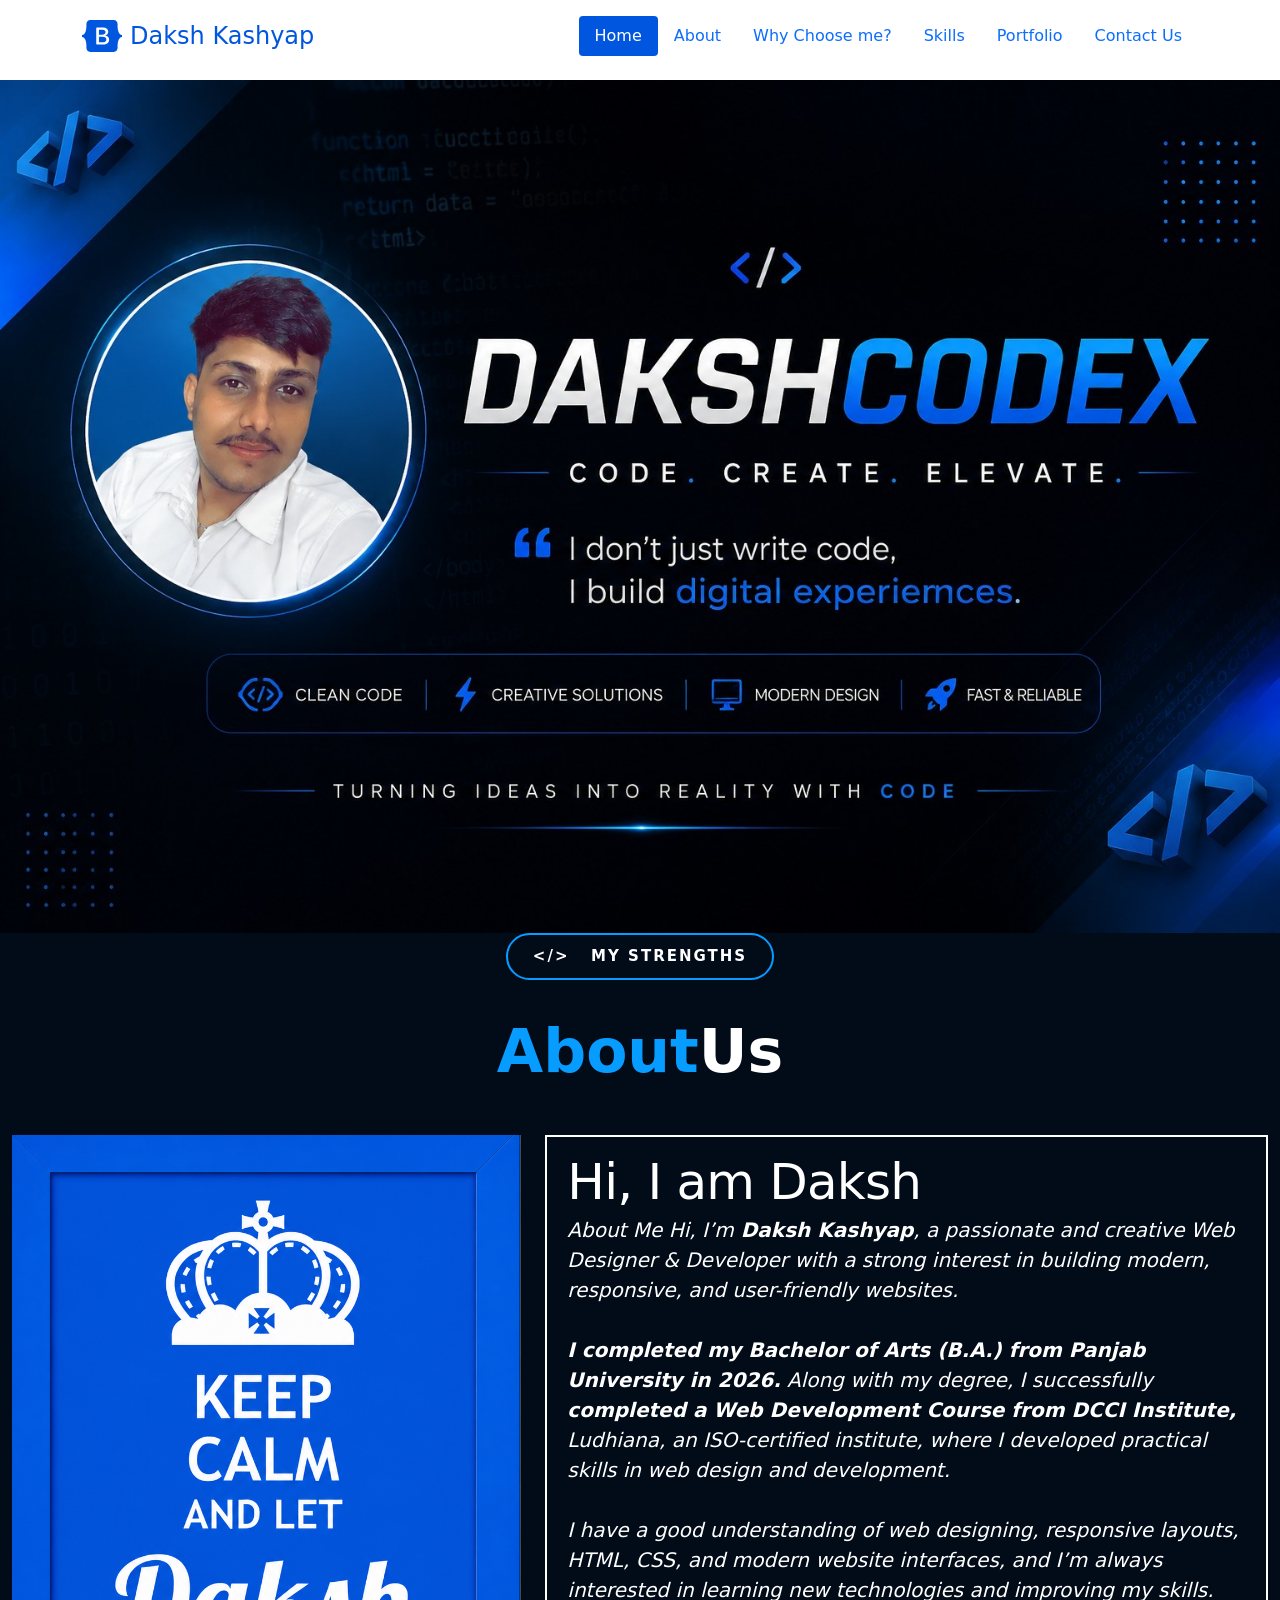
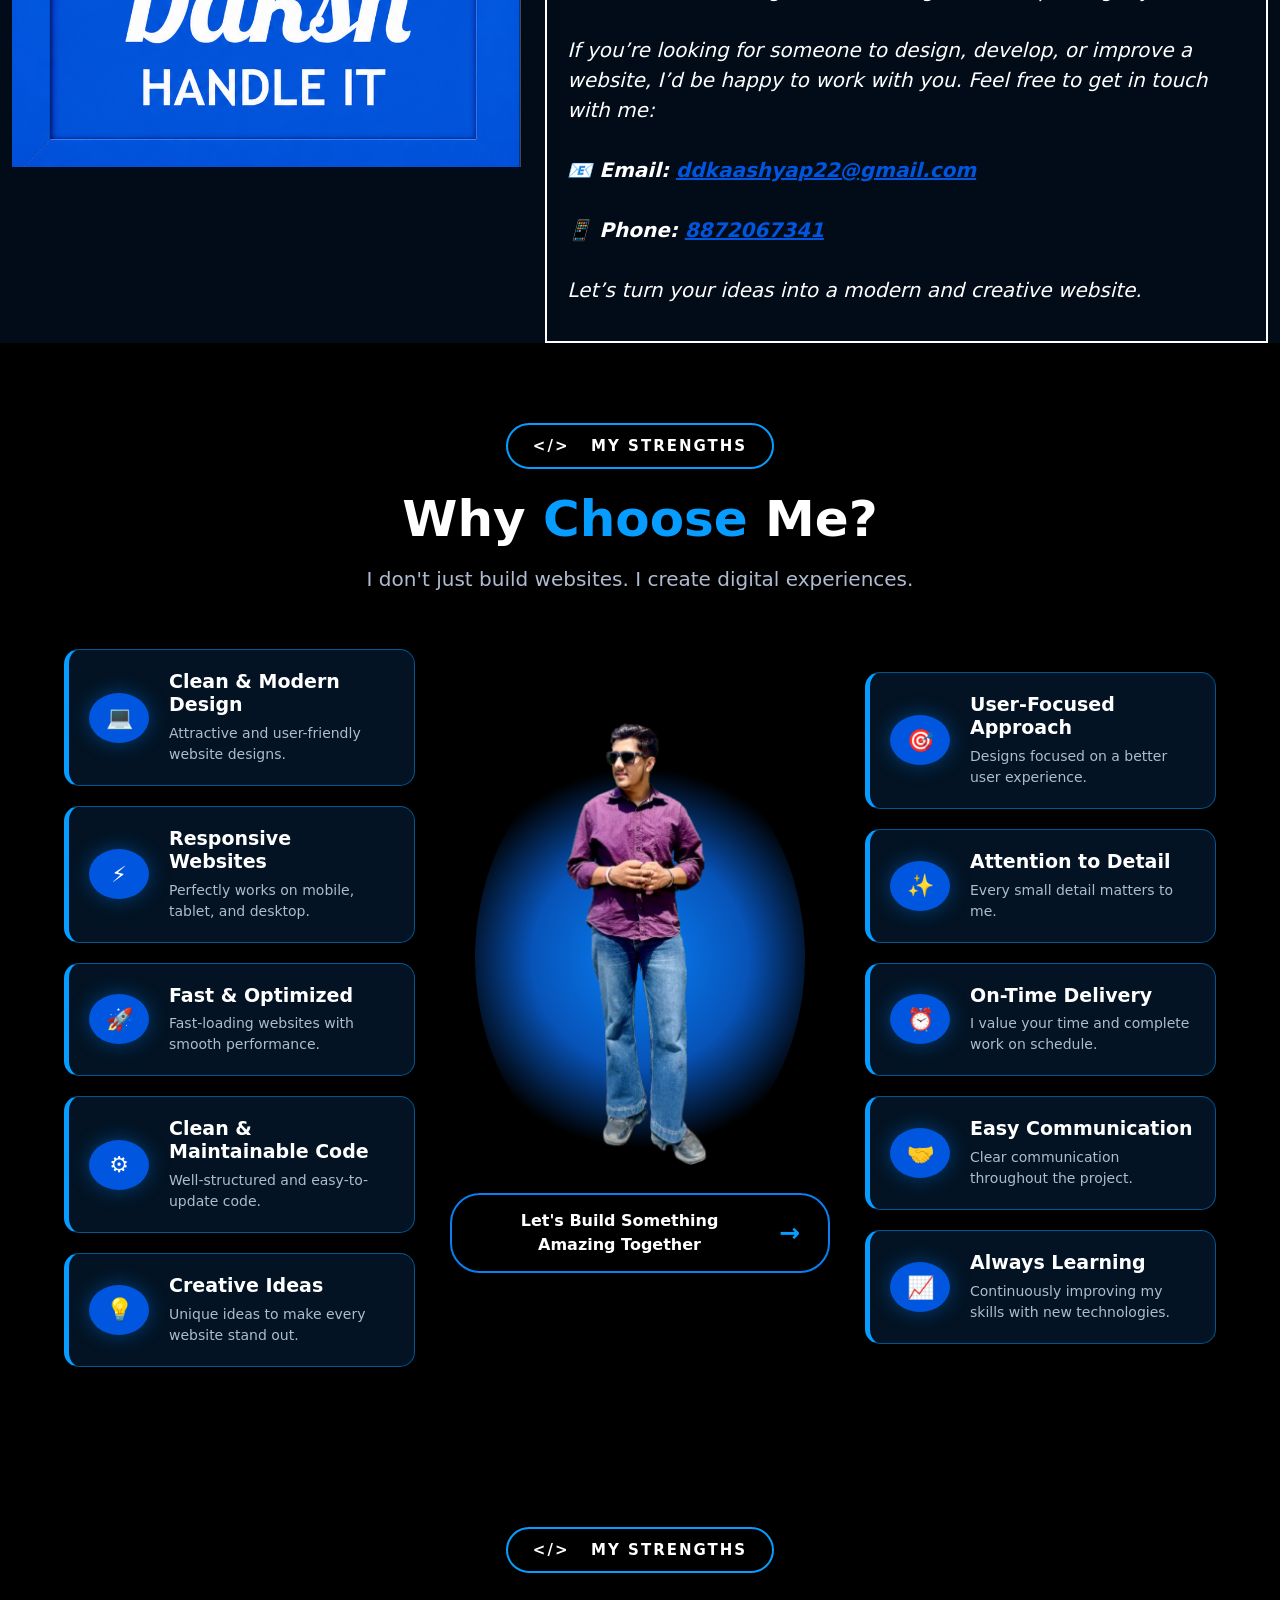
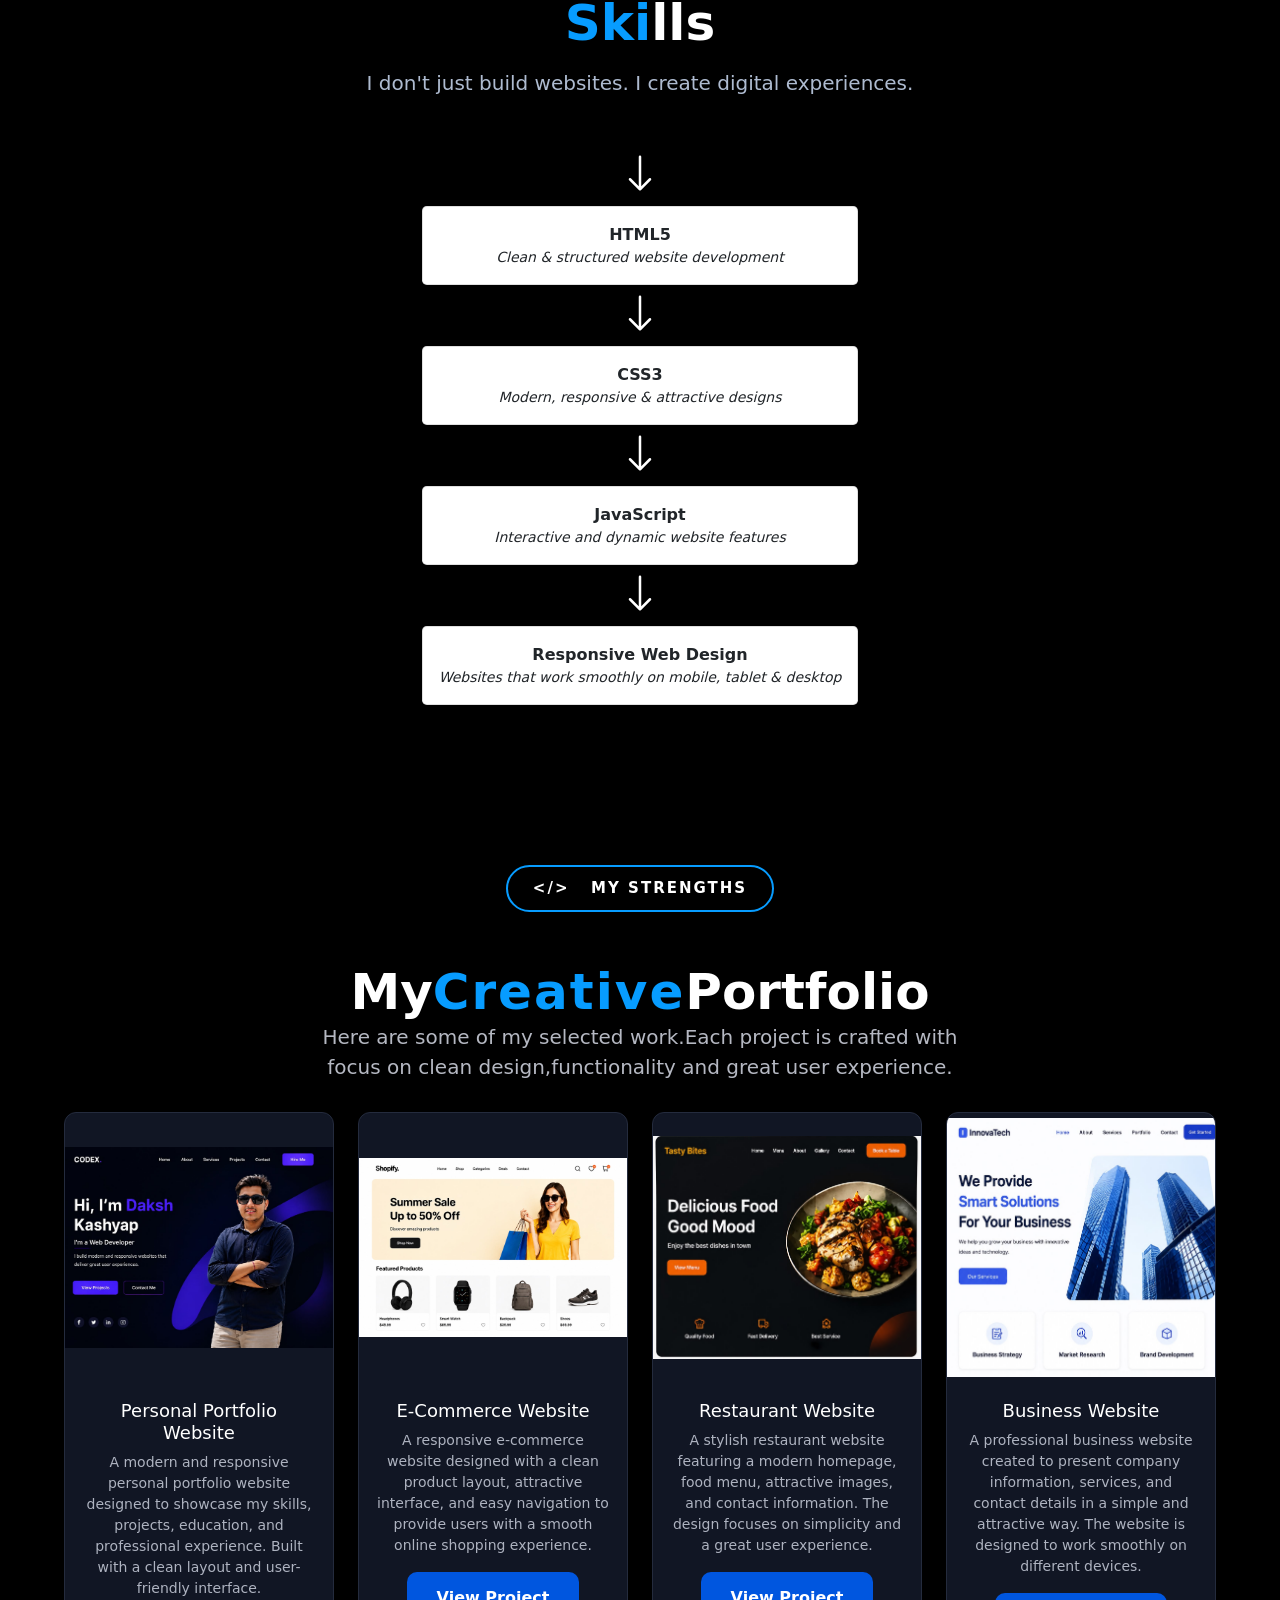
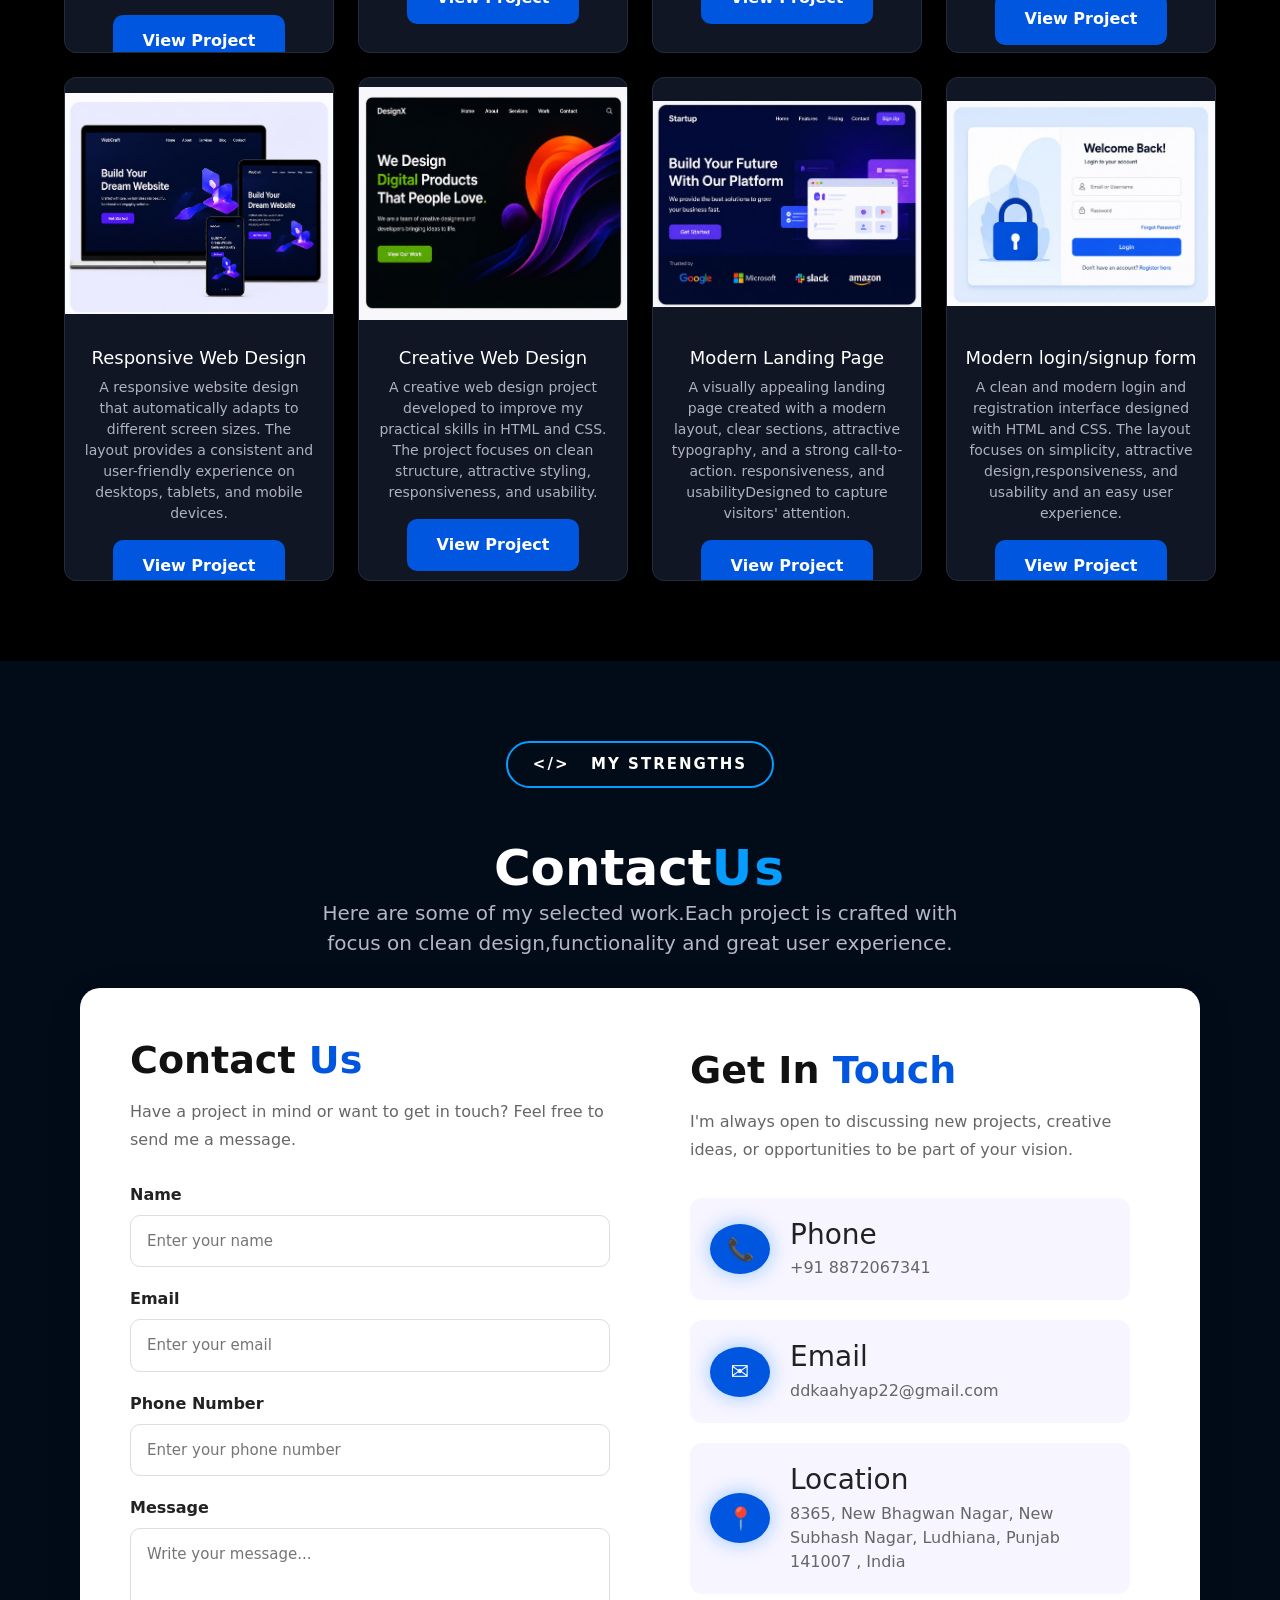
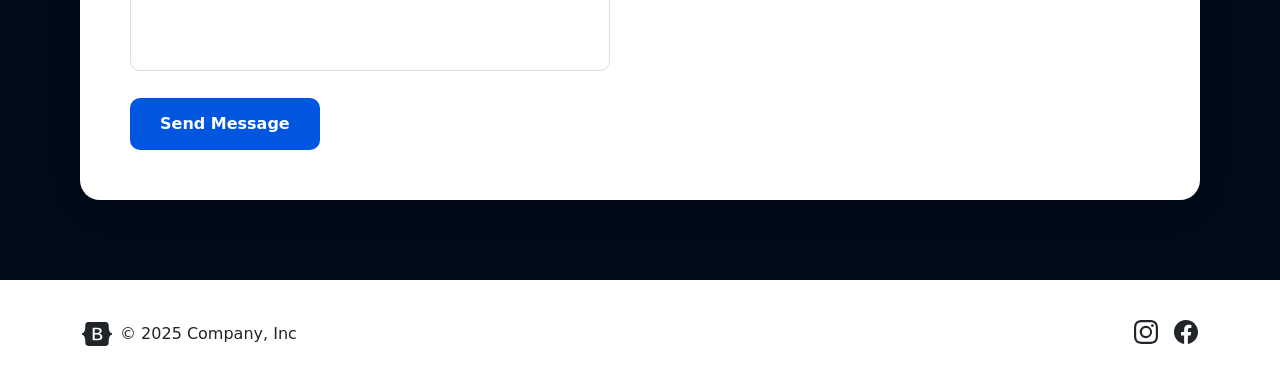
==== index.html @ 8d49c82e "Create index.html" ====
<!DOCTYPE html>
<html lang="en">
<head>
  <title>dk-practice</title>
  <meta charset="UTF-8">
  <meta name="viewport" content="width=device-width,initial-scale="1.0">
  <link href="assets/css/bootstrap.min.css" rel="stylesheet">
  <link rel="stylesheet" href="assets/css/carousel.css">
  <script src="assets/js/color-modes.js"></script>
  <link href="assets/css/features.css" rel="stylesheet" />
   <link rel="stylesheet" href="assets/css/style.css">
     <meta name="theme-color" content="#712cf9" />
  
  
   
  
   
</head>
<body>
 <svg xmlns="http://www.w3.org/2000/svg" class="d-none">
      <symbol id="check2" viewBox="0 0 16 16">
        <path
          d="M13.854 3.646a.5.5 0 0 1 0 .708l-7 7a.5.5 0 0 1-.708 0l-3.5-3.5a.5.5 0 1 1 .708-.708L6.5 10.293l6.646-6.647a.5.5 0 0 1 .708 0z"
        ></path>
      </symbol>
      <symbol id="circle-half" viewBox="0 0 16 16">
        <path
          d="M8 15A7 7 0 1 0 8 1v14zm0 1A8 8 0 1 1 8 0a8 8 0 0 1 0 16z"
        ></path>
      </symbol>
      <symbol id="moon-stars-fill" viewBox="0 0 16 16">
        <path
          d="M6 .278a.768.768 0 0 1 .08.858 7.208 7.208 0 0 0-.878 3.46c0 4.021 3.278 7.277 7.318 7.277.527 0 1.04-.055 1.533-.16a.787.787 0 0 1 .81.316.733.733 0 0 1-.031.893A8.349 8.349 0 0 1 8.344 16C3.734 16 0 12.286 0 7.71 0 4.266 2.114 1.312 5.124.06A.752.752 0 0 1 6 .278z"
        ></path>
        <path
          d="M10.794 3.148a.217.217 0 0 1 .412 0l.387 1.162c.173.518.579.924 1.097 1.097l1.162.387a.217.217 0 0 1 0 .412l-1.162.387a1.734 1.734 0 0 0-1.097 1.097l-.387 1.162a.217.217 0 0 1-.412 0l-.387-1.162A1.734 1.734 0 0 0 9.31 6.593l-1.162-.387a.217.217 0 0 1 0-.412l1.162-.387a1.734 1.734 0 0 0 1.097-1.097l.387-1.162zM13.863.099a.145.145 0 0 1 .274 0l.258.774c.115.346.386.617.732.732l.774.258a.145.145 0 0 1 0 .274l-.774.258a1.156 1.156 0 0 0-.732.732l-.258.774a.145.145 0 0 1-.274 0l-.258-.774a1.156 1.156 0 0 0-.732-.732l-.774-.258a.145.145 0 0 1 0-.274l.774-.258c.346-.115.617-.386.732-.732L13.863.1z"
        ></path>
      </symbol>
      <symbol id="sun-fill" viewBox="0 0 16 16">
        <path
          d="M8 12a4 4 0 1 0 0-8 4 4 0 0 0 0 8zM8 0a.5.5 0 0 1 .5.5v2a.5.5 0 0 1-1 0v-2A.5.5 0 0 1 8 0zm0 13a.5.5 0 0 1 .5.5v2a.5.5 0 0 1-1 0v-2A.5.5 0 0 1 8 13zm8-5a.5.5 0 0 1-.5.5h-2a.5.5 0 0 1 0-1h2a.5.5 0 0 1 .5.5zM3 8a.5.5 0 0 1-.5.5h-2a.5.5 0 0 1 0-1h2A.5.5 0 0 1 3 8zm10.657-5.657a.5.5 0 0 1 0 .707l-1.414 1.415a.5.5 0 1 1-.707-.708l1.414-1.414a.5.5 0 0 1 .707 0zm-9.193 9.193a.5.5 0 0 1 0 .707L3.05 13.657a.5.5 0 0 1-.707-.707l1.414-1.414a.5.5 0 0 1 .707 0zm9.193 2.121a.5.5 0 0 1-.707 0l-1.414-1.414a.5.5 0 0 1 .707-.707l1.414 1.414a.5.5 0 0 1 0 .707zM4.464 4.465a.5.5 0 0 1-.707 0L2.343 3.05a.5.5 0 1 1 .707-.707l1.414 1.414a.5.5 0 0 1 0 .708z"
        ></path>
      </symbol>
    </svg>
	
	<svg xmlns="http://www.w3.org/2000/svg" class="d-none">
      <symbol id="bootstrap" viewBox="0 0 118 94">
        <title>Bootstrap</title>
        <path
          fill-rule="evenodd"
          clip-rule="evenodd"
          d="M24.509 0c-6.733 0-11.715 5.893-11.492 12.284.214 6.14-.064 14.092-2.066 20.577C8.943 39.365 5.547 43.485 0 44.014v5.972c5.547.529 8.943 4.649 10.951 11.153 2.002 6.485 2.28 14.437 2.066 20.577C12.794 88.106 17.776 94 24.51 94H93.5c6.733 0 11.714-5.893 11.491-12.284-.214-6.14.064-14.092 2.066-20.577 2.009-6.504 5.396-10.624 10.943-11.153v-5.972c-5.547-.529-8.934-4.649-10.943-11.153-2.002-6.484-2.28-14.437-2.066-20.577C105.214 5.894 100.233 0 93.5 0H24.508zM80 57.863C80 66.663 73.436 72 62.543 72H44a2 2 0 01-2-2V24a2 2 0 012-2h18.437c9.083 0 15.044 4.92 15.044 12.474 0 5.302-4.01 10.049-9.119 10.88v.277C75.317 46.394 80 51.21 80 57.863zM60.521 28.34H49.948v14.934h8.905c6.884 0 10.68-2.772 10.68-7.727 0-4.643-3.264-7.207-9.012-7.207zM49.948 49.2v16.458H60.91c7.167 0 10.964-2.876 10.964-8.281 0-5.406-3.903-8.178-11.425-8.178H49.948z"
        ></path>
      </symbol>
      <symbol id="facebook" viewBox="0 0 16 16">
        <path
          d="M16 8.049c0-4.446-3.582-8.05-8-8.05C3.58 0-.002 3.603-.002 8.05c0 4.017 2.926 7.347 6.75 7.951v-5.625h-2.03V8.05H6.75V6.275c0-2.017 1.195-3.131 3.022-3.131.876 0 1.791.157 1.791.157v1.98h-1.009c-.993 0-1.303.621-1.303 1.258v1.51h2.218l-.354 2.326H9.25V16c3.824-.604 6.75-3.934 6.75-7.951z"
        ></path>
      </symbol>
      <symbol id="instagram" viewBox="0 0 16 16">
        <path
          d="M8 0C5.829 0 5.556.01 4.703.048 3.85.088 3.269.222 2.76.42a3.917 3.917 0 0 0-1.417.923A3.927 3.927 0 0 0 .42 2.76C.222 3.268.087 3.85.048 4.7.01 5.555 0 5.827 0 8.001c0 2.172.01 2.444.048 3.297.04.852.174 1.433.372 1.942.205.526.478.972.923 1.417.444.445.89.719 1.416.923.51.198 1.09.333 1.942.372C5.555 15.99 5.827 16 8 16s2.444-.01 3.298-.048c.851-.04 1.434-.174 1.943-.372a3.916 3.916 0 0 0 1.416-.923c.445-.445.718-.891.923-1.417.197-.509.332-1.09.372-1.942C15.99 10.445 16 10.173 16 8s-.01-2.445-.048-3.299c-.04-.851-.175-1.433-.372-1.941a3.926 3.926 0 0 0-.923-1.417A3.911 3.911 0 0 0 13.24.42c-.51-.198-1.092-.333-1.943-.372C10.443.01 10.172 0 7.998 0h.003zm-.717 1.442h.718c2.136 0 2.389.007 3.232.046.78.035 1.204.166 1.486.275.373.145.64.319.92.599.28.28.453.546.598.92.11.281.24.705.275 1.485.039.843.047 1.096.047 3.231s-.008 2.389-.047 3.232c-.035.78-.166 1.203-.275 1.485a2.47 2.47 0 0 1-.599.919c-.28.28-.546.453-.92.598-.28.11-.704.24-1.485.276-.843.038-1.096.047-3.232.047s-2.39-.009-3.233-.047c-.78-.036-1.203-.166-1.485-.276a2.478 2.478 0 0 1-.92-.598 2.48 2.48 0 0 1-.6-.92c-.109-.281-.24-.705-.275-1.485-.038-.843-.046-1.096-.046-3.233 0-2.136.008-2.388.046-3.231.036-.78.166-1.204.276-1.486.145-.373.319-.64.599-.92.28-.28.546-.453.92-.598.282-.11.705-.24 1.485-.276.738-.034 1.024-.044 2.515-.045v.002zm4.988 1.328a.96.96 0 1 0 0 1.92.96.96 0 0 0 0-1.92zm-4.27 1.122a4.109 4.109 0 1 0 0 8.217 4.109 4.109 0 0 0 0-8.217zm0 1.441a2.667 2.667 0 1 1 0 5.334 2.667 2.667 0 0 1 0-5.334z"
        ></path>
      </symbol>
    </svg>
 <div class="container">
        <header
          class="d-flex flex-wrap justify-content-center py-3 mb-4 nopaddingbtm "
        >
          <a
            href="dakshweb.html"
            class="d-flex align-items-center mb-3 mb-md-0 me-md-auto link-body-emphasis text-decoration-none"
          >
            <svg class="bi me-2" width="40" height="32" aria-hidden="true">
              <use xlink:href="#bootstrap"></use>
            </svg>
            <span class="fs-4">Daksh Kashyap</span>
          </a>
          <ul class="nav nav-pills">
            <li class="nav-item">
              <a href="#home" class="nav-link active" aria-current="page">Home</a>
            </li>
            <li class="nav-item"><a href="#about" class="nav-link">About</a></li>
            <li class="nav-item"><a href="#why choose me?" class="nav-link">Why Choose me?</a></li>
            <li class="nav-item"><a href="#skills" class="nav-link">Skills</a></li>
            <li class="nav-item"><a href="#portfolio" class="nav-link">Portfolio</a></li>
			 <li class="nav-item"><a href="#contact us" class="nav-link">Contact Us</a></li>
          </ul>
        </header>
      </div>
	  
	  <section>
	  
	  <div id="home"></div>
	  
	  <div class="container-fluid px-0">
	 
	  
	  <img src="assets/images/dakshweb3.jpg" alt="dk" class="img-fluid">
	  
	  
	  </div>
	  
	  </section>
	  
	  <div id="about"></div>
	  
	<section class="about-us">
	  
	  <div class="container-fluid ">
	  
	  
	   <div class="section-tag">&lt;/&gt; &nbsp; MY STRENGTHS</div>
	
	  <div class="row">
	  
	    <h2><span>About</span>Us</h2>
	  
	  </div>
	   
	  </div>
	  
	 </section>
	 
	
<section>	   
	   
	   <div class="container-fluid bg-dark2">
 
     <div class="row featurette">
      <div class="col-md-7 order-md-2">
	    <div class="border-2 img-top pd-20">
        <h2 class="featurette-heading color-dark"><b>Hi, I am Daksh  </b></h2>
        <p class="lead color-light"><b><i>About Me

                              Hi, I’m<b> Daksh Kashyap</b>, a passionate and creative Web Designer & Developer with a strong interest in building modern, responsive, and user-friendly websites.<br><br>

                              <b>I completed my Bachelor of Arts (B.A.) from Panjab University in 2026.</b> Along with my degree, I successfully <b>completed a Web Development Course from DCCI Institute,</b> Ludhiana, an ISO-certified institute, where I developed practical skills in web design and development.<br><br>
 
                              I have a good understanding of web designing, responsive layouts, HTML, CSS, and modern website interfaces, and I’m always interested in learning new technologies and improving my skills.<br><br>

                              If you’re looking for someone to design, develop, or improve a website, I’d be happy to work with you. Feel free to get in touch with me:<br><br>

                              📧<b> Email: <a href="mailto:ddkaashyap22@gmail.com"> ddkaashyap22@gmail.com</a></b><br><br>
                              📱<b> Phone: <a href="tel:8872067341">8872067341</a></b><br><br>

                              Let’s turn your ideas into a modern and creative website.
        </b></i></p>
      </div>
	  </div>
      <div class="col-md-5 order-md-1  ">
        
	    <img src="assets/images/dkh3.png" alt="dk" class="img-fluid img-top">
	   
      </div>
    </div>
 
 </div>	
 
 </section>
 
 
   <div id="why choose me?"></div>
   
  <section class="why-choose">
    <div class="section-tag">&lt;/&gt; &nbsp; MY STRENGTHS</div>

    <h2>Why <span>Choose</span> Me?</h2>
    <p class="subtitle">
        I don't just build websites. I create digital experiences.
    </p>

    <div class="why-container">

        <!-- LEFT SIDE -->
        <div class="why-column">

            <div class="why-card">
                <div class="icon">💻</div>
                <div>
                    <h3>Clean & Modern Design</h3>
                    <p>Attractive and user-friendly website designs.</p>
                </div>
            </div>

            <div class="why-card">
                <div class="icon">⚡</div>
                <div>
                    <h3>Responsive Websites</h3>
                    <p>Perfectly works on mobile, tablet, and desktop.</p>
                </div>
            </div>

            <div class="why-card">
                <div class="icon">🚀</div>
                <div>
                    <h3>Fast & Optimized</h3>
                    <p>Fast-loading websites with smooth performance.</p>
                </div>
            </div>

            <div class="why-card">
                <div class="icon">⚙️</div>
                <div>
                    <h3>Clean & Maintainable Code</h3>
                    <p>Well-structured and easy-to-update code.</p>
                </div>
            </div>

            <div class="why-card">
                <div class="icon">💡</div>
                <div>
                    <h3>Creative Ideas</h3>
                    <p>Unique ideas to make every website stand out.</p>
                </div>
            </div>

        </div>


        <!-- CENTER -->
        <div class="why-center">

            <div class="profile-glow">
                <img src="assets/images/dksh2.png" alt="Daksh Kashyap">
            </div>

            <a href="#contact" class="why-btn">
                Let's Build Something Amazing Together
                <span>→</span>
            </a>

        </div>


        <!-- RIGHT SIDE -->
        <div class="why-column">

            <div class="why-card">
                <div class="icon">🎯</div>
                <div>
                    <h3>User-Focused Approach</h3>
                    <p>Designs focused on a better user experience.</p>
                </div>
            </div>

            <div class="why-card">
                <div class="icon">✨</div>
                <div>
                    <h3>Attention to Detail</h3>
                    <p>Every small detail matters to me.</p>
                </div>
            </div>

            <div class="why-card">
                <div class="icon">⏰</div>
                <div>
                    <h3>On-Time Delivery</h3>
                    <p>I value your time and complete work on schedule.</p>
                </div>
            </div>

            <div class="why-card">
                <div class="icon">🤝</div>
                <div>
                    <h3>Easy Communication</h3>
                    <p>Clear communication throughout the project.</p>
                </div>
            </div>

            <div class="why-card">
                <div class="icon">📈</div>
                <div>
                    <h3>Always Learning</h3>
                    <p>Continuously improving my skills with new technologies.</p>
                </div>
            </div>

        </div>

    </div>
</section>


 <div id="skills"></div>
  <section class="why-choose">
   
   
   <div class="section-tag">&lt;/&gt; &nbsp; MY STRENGTHS</div>

    <h2><span>Ski</span>lls</h2>
    <p class="subtitle">
        I don't just build websites. I create digital experiences.
    </p>
	   
	

 <div
      class="d-flex flex-column flex-md-row  gap-4  align-items-center justify-content-center"
    >
      <div class="list-group list-group-checkable d-grid gap-2 border-0 ">
	  
	  <div class="arrow">
	  
        <svg xmlns="http://www.w3.org/2000/svg" width="16" height="16" fill="currentColor" class="bi bi-arrow-down" viewBox="0 0 16 16">
        <path fill-rule="evenodd" d="M8 1a.5.5 0 0 1 .5.5v11.793l3.146-3.147a.5.5 0 0 1 .708.708l-4 4a.5.5 0 0 1-.708 0l-4-4a.5.5 0 0 1 .708-.708L7.5 13.293V1.5A.5.5 0 0 1 8 1"/>
        </svg>

      </div>
	  
        <label
          class="list-group-item rounded-3 py-3"
          for="listGroupCheckableRadios1"
        >
         <b>HTML5</b>
          <span class="d-block small opacity-50"
            ><i>Clean & structured website development</i></span
          >
        </label>
        
        
        <div class="arrow">
	  
        <svg xmlns="http://www.w3.org/2000/svg" width="16" height="16" fill="currentColor" class="bi bi-arrow-down" viewBox="0 0 16 16">
        <path fill-rule="evenodd" d="M8 1a.5.5 0 0 1 .5.5v11.793l3.146-3.147a.5.5 0 0 1 .708.708l-4 4a.5.5 0 0 1-.708 0l-4-4a.5.5 0 0 1 .708-.708L7.5 13.293V1.5A.5.5 0 0 1 8 1"/>
        </svg>

        </div>
		
        <label
          class="list-group-item rounded-3 py-3"
          for="listGroupCheckableRadios2"
        >
        <b>CSS3</b>
          <span class="d-block small opacity-50"
            ><i>Modern, responsive & attractive designs</i></span
          >
        </label>
        
		 <div class="arrow">
	  
        <svg xmlns="http://www.w3.org/2000/svg" width="16" height="16" fill="currentColor" class="bi bi-arrow-down" viewBox="0 0 16 16">
        <path fill-rule="evenodd" d="M8 1a.5.5 0 0 1 .5.5v11.793l3.146-3.147a.5.5 0 0 1 .708.708l-4 4a.5.5 0 0 1-.708 0l-4-4a.5.5 0 0 1 .708-.708L7.5 13.293V1.5A.5.5 0 0 1 8 1"/>
        </svg>

        </div>
		
        <label
          class="list-group-item rounded-3 py-3"
          for="listGroupCheckableRadios3"
        >
         <b>JavaScript</b>
          <span class="d-block small opacity-50"
            ><i>Interactive and dynamic website features</i></span
          >
        </label>
      
	   <div class="arrow">
	  
        <svg xmlns="http://www.w3.org/2000/svg" width="16" height="16" fill="currentColor" class="bi bi-arrow-down" viewBox="0 0 16 16">
        <path fill-rule="evenodd" d="M8 1a.5.5 0 0 1 .5.5v11.793l3.146-3.147a.5.5 0 0 1 .708.708l-4 4a.5.5 0 0 1-.708 0l-4-4a.5.5 0 0 1 .708-.708L7.5 13.293V1.5A.5.5 0 0 1 8 1"/>
        </svg>

        </div>
	  
        <label
          class="list-group-item rounded-3 py-3"
          for="listGroupCheckableRadios4"
        >
        <b>Responsive Web Design</b>
          <span class="d-block small opacity-50"><i>Websites that work smoothly on mobile, tablet & desktop</i></span>
        </label>
      </div>
    </div>
	
	</section>
	
	
	
 
   
    <section class="why-choose" id="portfolio">
	 
	  <div class="section-tag">&lt;/&gt; &nbsp; MY STRENGTHS</div>
	
		
	  <div class="portfolio-heading">

        <h2>My<span>Creative</span>Portfolio</h2>
        <p class="subtitle">
        Here are some of my selected work.Each project is crafted with focus on clean design,functionality and great user experience.
         </p>
	
	   </div>

   	
          <div class="row row-cols-1 row-cols-sm-2 row-cols-lg-4 g-4">
		  
            <div class="col">
			
              <div class="portfolio-card">
			  
                <img src="assets/images/daksh2.jpg" alt="dk">
				
                <div class="card-content">
				
				<h3>Personal Portfolio Website</h3>
				
                  <p>
                  A modern and responsive personal portfolio website designed to showcase my skills, projects, education, and professional experience. Built with a clean layout and user-friendly interface.
                  </p>
			  <button type="project" class="send-btn">View Project</button>
				 
				  
                  <div
                    class="d-flex justify-content-between align-items-center"
                  >
                    <div class="btn-group">          
      
                    </div>
            
                  </div>
                </div>
              </div>
            </div>
			
			
             <div class="col">
			
              <div class="portfolio-card">
			  
                <img src="assets/images/shopily.jpg" alt="dk">
				
                <div class="card-content">
				
				<h3>E-Commerce Website</h3>
				
                  <p>
                   A responsive e-commerce website designed with a clean product layout, attractive interface, and easy navigation to provide users with a smooth online shopping experience.
                  </p>
				  
			  <button type="project" class="send-btn">View Project</button>
				  
                  <div
                    class="d-flex justify-content-between align-items-center"
                  >
                    
                  </div>
                </div>
              </div>
            </div>
			
			
			  <div class="col">
			
              <div class="portfolio-card">
			  
                <img src="assets/images/food.jpeg" alt="dk">
				
                <div class="card-content">
				
				<h3>Restaurant Website</h3>
				
                  <p>
                   A stylish restaurant website featuring a modern homepage, food menu, attractive images, and contact information. The design focuses on simplicity and a great user experience.
                  </p>
				  
				  <button type="project" class="send-btn">View Project</button>
				  
                  <div
                    class="d-flex justify-content-between align-items-center"
                  >
                    
                  </div>
                </div>
              </div>
            </div>
			
			
           <div class="col">
			
              <div class="portfolio-card">
			  
                <img src="assets/images/building.jpeg" alt="dk">
				
                <div class="card-content">
				
				<h3>Business Website</h3>
				
                  <p>
                 A professional business website created to present company information, services, and contact details in a simple and attractive way. The website is designed to work smoothly on different devices.
                  </p>
				  
				  <button type="project" class="send-btn">View Project</button>
				  
                  <div
                    class="d-flex justify-content-between align-items-center"
                  >
                     
                  </div>
                </div>
              </div>
            </div>
			
			
         <div class="col">
			
              <div class="portfolio-card">
			  
                <img src="assets/images/dreamweb.jpeg" alt="dk">
				
                <div class="card-content">
				
				<h3>Responsive Web Design</h3>
				
                  <p>
                  A responsive website design that automatically adapts to different screen sizes. The layout provides a consistent and user-friendly experience on desktops, tablets, and mobile devices.
                  </p>
				  
			  <button type="project" class="send-btn">View Project</button>
				  
                  <div
                    class="d-flex justify-content-between align-items-center"
                  >
                  
                  </div>
                </div>
              </div>
            </div>
			
			
             <div class="col">
			
              <div class="portfolio-card">
			  
                <img src="assets/images/designx.jpeg" alt="dk">
				
                <div class="card-content">
				
				<h3>Creative Web Design</h3>
				
                  <p>
                   A creative web design project developed to improve my practical skills in HTML and CSS. The project focuses on clean structure, attractive styling, responsiveness, and usability.
                  </p>
				  
				  <button type="project" class="send-btn">View Project</button>
				  
                  <div
                    class="d-flex justify-content-between align-items-center"
                  >
                  
                  </div>
                </div>
              </div>
            </div>
			
			
			
           <div class="col">
			
              <div class="portfolio-card">
			  
                <img src="assets/images/startup.jpeg" alt="dk">
				
                <div class="card-content">
				
				<h3>Modern Landing Page</h3>
				
                  <p>
                   A visually appealing landing page created with a modern layout, clear sections, attractive typography, and a strong call-to-action. responsiveness, and usabilityDesigned to capture visitors' attention.
                  </p>
				  
				  <button type="project" class="send-btn">View Project</button>
				  
                  <div
                    class="d-flex justify-content-between align-items-center"
                  >
                  
                  </div>
                </div>
              </div>
            </div>
			
			
		  <div class="col">
			
              <div class="portfolio-card">
			  
                <img src="assets/images/login.jpeg" alt="dk">
				
                <div class="card-content">
				
				<h3>Modern login/signup form</h3>
				
                  <p>
                  A clean and modern login and registration interface designed with HTML and CSS. The layout focuses on simplicity, attractive design,responsiveness, and usability and an easy user experience.
                  </p>
				  
				  <button type="project" class="send-btn">View Project</button>
				  
     
    			 <div class="d-flex justify-content-between align-items-center">
                   
                  </div>
                </div>
              </div>
            </div>

			
			
          </div>
        </div>
      </div>
	  </div>

  
  </section>
  
  
  
  <!-- Contact Us Section -->
  
   <div id="contact us"></div>
   
<section class="contact-section bg-dark2 why-choose" id="contact">


	

   <div class="section-tag">&lt;/&gt; &nbsp; MY STRENGTHS</div>
	
		
	  <div class="portfolio-heading">

        <h2>Contact<span>Us</span></h2>
        <p class="subtitle">
        Here are some of my selected work.Each project is crafted with focus on clean design,functionality and great user experience.
         </p>
	
	   </div>
	
  
    
  
    <div class="contact-container text-left leftcontent">

        <!-- Left Side - Contact Form -->
        <div class="contact-form">

            <h2>Contact <span>Us</span></h2>
            <p class="contact-intro">
                Have a project in mind or want to get in touch?
                Feel free to send me a message.
            </p>

            <form>

                <div class="input-box">
                    <label>Name</label>
                    <input type="text" placeholder="Enter your name" required>
                </div>

                <div class="input-box">
                    <label>Email</label>
                    <input type="email" placeholder="Enter your email" required>
                </div>

                <div class="input-box">
                    <label>Phone Number</label>
                    <input type="tel" placeholder="Enter your phone number" required>
                </div>

                <div class="input-box">
                    <label>Message</label>
                    <textarea placeholder="Write your message..." rows="5" required></textarea>
                </div>

                <button type="submit" class="send-btn">
                    Send Message
                </button>

            </form>
        </div>


        <!-- Right Side - Get In Touch -->
        <div class="get-touch">

            <h2>Get In <span>Touch</span></h2>

            <p>
                I'm always open to discussing new projects, creative ideas,
                or opportunities to be part of your vision.
            </p>

            <div class="contact-info">

                <div class="info-box">
                    <div class="icon">📞</div>
                    <div>
                        <h3>Phone</h3>
                        <p>+91 8872067341</p>
                    </div>
                </div>

                <div class="info-box">
                    <div class="icon">✉️</div>
                    <div>
                        <h3>Email</h3>
                        <p>ddkaahyap22@gmail.com</p>
                    </div>
                </div>

                <div class="info-box">
                    <div class="icon">📍</div>
                    <div>
                        <h3>Location</h3>
                        <p> 8365, New Bhagwan Nagar, New Subhash Nagar, Ludhiana, Punjab 141007 , India</p>
                    </div>
                </div>

            </div>

        </div>

    </div>

</section>
	  
	  
	  
	  
	   <div class="container">
      <footer
        class="d-flex flex-wrap justify-content-between align-items-center py-3 my-4 "
      >
        <div class="col-md-4 d-flex align-items-center">
          <a
            href="/"
            class="mb-3 me-2 mb-md-0 text-body-secondary text-decoration-none lh-1"
            aria-label="Bootstrap"
          >
            <svg class="bi" width="30" height="24" aria-hidden="true">
              <use xlink:href="#bootstrap"></use>
            </svg>
          </a>
          <span class="mb-3 mb-md-0 text-body-secondary"
            >&copy; 2025 Company, Inc</span
          >
        </div>
        <ul class="nav col-md-4 justify-content-end list-unstyled d-flex">
          <li class="ms-3">
            <a class="text-body-secondary" href="#" aria-label="Instagram"
              ><svg class="bi" width="24" height="24" aria-hidden="true">
                <use xlink:href="#instagram"></use></svg
            ></a>
          </li>
          <li class="ms-3">
            <a class="text-body-secondary" href="#" aria-label="Facebook"
              ><svg class="bi" width="24" height="24">
                <use xlink:href="#facebook"></use></svg
            ></a>
          </li>
        </ul>
      </footer>
	  </div>
</body>
</html>
---- assets/css/carousel.css ----
/* CUSTOMIZE THE CAROUSEL
-------------------------------------------------- */

/* Carousel base class */
.carousel {
  margin-bottom: 4rem;
}
/* Since positioning the image, we need to help out the caption */
.carousel-caption {
  bottom: 3rem;
  z-index: 10;
}

/* Declare heights because of positioning of img element */
.carousel-item {
  height: 32rem;
}
.carousel-item > img {
  position: absolute;
  top: 0;
  left: 0;
  min-width: 100%;
  height: 32rem;
}


/* MARKETING CONTENT
-------------------------------------------------- */

/* Center align the text within the three columns below the carousel */
.marketing .col-lg-4 {
  margin-bottom: 1.5rem;
  text-align: center;
}
.marketing h2 {
  font-weight: 400;
}
/* rtl:begin:ignore */
.marketing .col-lg-4 p {
  margin-right: .75rem;
  margin-left: .75rem;
}
/* rtl:end:ignore */


/* Featurettes
------------------------- */

.featurette-divider {
  margin: 5rem 0; /* Space out the Bootstrap <hr> more */
}

/* Thin out the marketing headings */
.featurette-heading {
  font-weight: 300;
  line-height: 1;
  /* rtl:remove */
  letter-spacing: -.05rem;
}


/* RESPONSIVE CSS
-------------------------------------------------- */

@media (min-width: 40em) {
  /* Bump up size of carousel content */
  .carousel-caption p {
    margin-bottom: 1.25rem;
    font-size: 1.25rem;
    line-height: 1.4;
  }

  .featurette-heading {
    font-size: 50px;
  }
}

@media (min-width: 62em) {
  .featurette-heading {
    margin-top: 7rem;
  }
}
---- assets/css/features.css ----
.feature-icon {
  width: 4rem;
  height: 4rem;
  border-radius: .75rem;
}

.icon-square {
  width: 3rem;
  height: 3rem;
  border-radius: .75rem;
}

.text-shadow-1 { text-shadow: 0 .125rem .25rem rgba(0, 0, 0, .25); }
.text-shadow-2 { text-shadow: 0 .25rem .5rem rgba(0, 0, 0, .25); }
.text-shadow-3 { text-shadow: 0 .5rem 1.5rem rgba(0, 0, 0, .25); }

.card-cover {
  background-repeat: no-repeat;
  background-position: center center;
  background-size: cover;
}

.feature-icon-small {
  width: 3rem;
  height: 3rem;
}
---- assets/css/style.css ----
.bg-grey{

background:grey !important;


}

.bg2-grey{

background:lightgrey !important;


}

.m-top{
	
	margin-top:30px;
}

.bg-skyblue{
	
	
	background:skyblue;
	
}

.bg-black{
	
	background:black;
	
	
}

.bg-cream{
	
	background:#FFFDD0;
	
}

.border-bottom{
	
	margin-bottom:48px;
	
}


 .bd-placeholder-img {
        font-size: 1.125rem;
        text-anchor: middle;
        -webkit-user-select: none;
        -moz-user-select: none;
        user-select: none;
      }
      @media (min-width: 768px) {
        .bd-placeholder-img-lg {
          font-size: 3.5rem;
        }
      }
      .b-example-divider {
        width: 100%;
        height: 3rem;
        background-color: #0000001a;
        border: solid rgba(0, 0, 0, 0.15);
        border-width: 1px 0;
        box-shadow:
          inset 0 0.5em 1.5em #0000001a,
          inset 0 0.125em 0.5em #00000026;
      }
      .b-example-vr {
        flex-shrink: 0;
        width: 1.5rem;
        height: 100vh;
      }
      .bi {
        vertical-align: -0.125em;
        fill: currentColor;
      }
      .nav-scroller {
        position: relative;
        z-index: 2;
        height: 2.75rem;
        overflow-y: hidden;
      }
      .nav-scroller .nav {
        display: flex;
        flex-wrap: nowrap;
        padding-bottom: 1rem;
        margin-top: -1px;
        overflow-x: auto;
        text-align: center;
        white-space: nowrap;
        -webkit-overflow-scrolling: touch;
      }
      .btn-bd-primary {
        --bd-violet-bg: #712cf9;
        --bd-violet-rgb: 112.520718, 44.062154, 249.437846;
        --bs-btn-font-weight: 600;
        --bs-btn-color: var(--bs-white);
        --bs-btn-bg: var(--bd-violet-bg);
        --bs-btn-border-color: var(--bd-violet-bg);
        --bs-btn-hover-color: var(--bs-white);
        --bs-btn-hover-bg: #6528e0;
        --bs-btn-hover-border-color: #6528e0;
        --bs-btn-focus-shadow-rgb: var(--bd-violet-rgb);
        --bs-btn-active-color: var(--bs-btn-hover-color);
        --bs-btn-active-bg: #5a23c8;
        --bs-btn-active-border-color: #5a23c8;
      }
      .bd-mode-toggle {
        z-index: 1500;
      }
      .bd-mode-toggle .bi {
        width: 1em;
        height: 1em;
      }
      .bd-mode-toggle .dropdown-menu .active .bi {
        display: block !important;
      }
	  
	  .text-body-secondary {
    --bs-text-opacity: 1;
    color: var(--bs-secondary-color) !important;
}


.nopaddingbtm{
	
	padding-bottom:0 !important;
	
}

.nav-pills .nav-link.active, .nav-pills .show.nav-link {
  
    background-color:#0056DF;
}

a{
	color:#0056DF;
}



.color-dark{
	
	color:white;
}


.color-light{
	
	color:white;
}


@media (min-width: 62em) {
    .featurette-heading {
        margin-top: 0rem;
    }
}

.img-top{
	
	margin-top:2.5rem;
}

.border-2{
	border:2px solid white;
	
}

.pd-20{
	
	padding:20px;
}

.about-us{
	
	 width: 10]]0%;
    background: #020b18;
    color: white;
    text-align: center;
    overflow: hidden;
	
	
}


.about-us h2 {
    font-size: 60px;
    margin-top: 15px;
    font-weight: 700;
}

.about-us h2 span {
    color: #079cff;
}



.bg-dark2{
	
	background:#020B18 !important;
}




/* =========================
   WHY CHOOSE ME
========================= */

.why-choose {
    width: 100%;
    padding:80px 5% 80px 5%;
    background: black;
    color: white;
    text-align: center;
    overflow: hidden;
}

/* Small heading */
.section-tag {
    display: inline-block;
    padding: 10px 25px;
    border: 2px solid #079cff;
    border-radius: 30px;
    color: white;
    font-size: 15px;
    font-weight: 600;
    letter-spacing: 2px;
    margin-bottom: 20px;
}

/* Main heading */
.why-choose h2 {
    font-size: 50px;
    margin: 0;
    font-weight: 700;
}

.why-choose h2 span {
    color: #079cff;
}

.subtitle {
    color: #aebbd0;
    font-size: 20px;
    margin: 15px 0 55px;
}


/* =========================
   MAIN CONTAINER
========================= */

.why-container {
    max-width: 1450px;
    margin: auto;

    display: grid;
    grid-template-columns: 1fr 380px 1fr;
    gap: 35px;

    align-items: center;
}


/* =========================
   CARDS
========================= */

.why-column {
    display: flex;
    flex-direction: column;
    gap: 20px;
}

.why-card {
    min-height: 105px;
    padding: 20px;

    display: flex;
    align-items: center;
    gap: 20px;

    text-align: left;

    background: rgba(4, 24, 44, 0.8);

    border: 1px solid rgba(0, 156, 255, 0.5);
    border-left: 5px solid #079cff;

    border-radius: 15px;

    transition: 0.3s ease;
}

.why-card:hover {
    transform: translateY(-5px);
    border-color: #079cff;

    box-shadow:
        0 0 20px rgba(0, 156, 255, 0.25);
}


/* Icon */

.icon {
    min-width: 60px;
    height: 60px;

    display: flex;
    align-items: center;
    justify-content: center;

    border-radius: 50%;

    background: #087ff5;

    font-size: 27px;

    box-shadow:
        0 0 20px rgba(0, 130, 255, 0.4);
}


/* Text */

.why-card h3 {
    margin: 0 0 7px;

    font-size: 19px;
    font-weight: 700;
}

.why-card p {
    margin: 0;

    color: #aebbd0;
    font-size: 14px;
    line-height: 1.5;
}


/* =========================
   CENTER IMAGE
========================= */

.why-center {
    display: flex;
    flex-direction: column;
    align-items: center;
}

.profile-glow {
    width: 330px;
    height: 430px;

    display: flex;
    justify-content: center;
    align-items: flex-end;

    border-radius: 50%;

    background: radial-gradient(
        circle,
        #087ff5 0%,
        #0753b8 40%,
        transparent 70%
    );

    position: relative;
}

.profile-glow img {
    width: 130%;
    height: 135;

    object-fit: contain;

    border-radius: 50%;
}


/* =========================
   BUTTON
========================= */

.why-btn {
    margin-top: 20px;

    padding: 14px 28px;

    display: inline-flex;
    align-items: center;
    gap: 20px;

    color: white;
    text-decoration: none;

    border: 2px solid #087ff5;
    border-radius: 30px;

    font-weight: 600;

    transition: 0.3s ease;
}

.why-btn span {
    font-size: 25px;
    color: #079cff;
}

.why-btn:hover {
    background: #087ff5;

    box-shadow:
        0 0 25px rgba(0, 130, 255, 0.5);

    transform: translateY(-3px);
}


/* =========================
   RESPONSIVE
========================= */

@media (max-width: 1100px) {

    .why-container {
        grid-template-columns: 1fr 1fr;
    }

    .why-center {
        grid-column: 1 / -1;
        grid-row: 1;
        margin-bottom: 30px;
    }

}


@media (max-width: 700px) {

    .why-choose {
        padding: 70px 20px;
    }

    .why-choose h2 {
        font-size: 42px;
    }

    .subtitle {
        font-size: 16px;
    }

    .why-container {
        grid-template-columns: 1fr;
    }

    .why-center {
        grid-column: auto;
        grid-row: auto;
    }

    .profile-glow {
        width: 270px;
        height: 350px;
    }

    .why-card {
        padding: 16px;
    }

    .why-card h3 {
        font-size: 17px;
    }

}


.why-choose1 {
    width: 100%;
    padding:80px 5% 70px 5%;
    background: black;
    color: white;
    text-align: center;
    overflow: hidden;
}



.skills{
	
	 width: 10]]0%;
    background: white;
    color: white;
    text-align: center;
    overflow: hidden;
	
	
}


.skills h2 {
    font-size: 60px;
    margin-top: 15px;
    font-weight: 700;
}

.Skills h2 span {
    color:#079cff;
}


svg.bi.bi-arrow-down {
    height: 40px;
    width: 40px;
}




.portfolio-section{
	
	background:#080b14;
	padding:70px 0;
	color:white;
}

.portfolio-heading{
	
	text-align:center;
	margin:30px 45px;
	
}

.portfolio-heading span{
	color:#4d7cff;
	font-weight:bold;
	letter-spacing:2px;
}

.portfolio-heading h1{
	
	font-size:45px;
	font-weight:bold;
	letter-spacing:2px;
	
}

.portfolio-heading h1 b{
	
	color:#4d7cff;
	font-weight:bold;
	letter-spacing:2px;
		
}

.portfolio-heading p{
	
	max-width:650px;
	margin:auto;
	color:#b5b8c2;
	
}

.portfolio-card{
	
	background:#111624;
	border:1px solid #242b3d;
	border-radius:12px;
	overflow:hidden;
	height:100%;
	transition:0.3s;
	
}

.portfolio-card:hover{
	
	transform: translateY(-5px);
	border-color:#4d7cff;
}

.portfolio-card img{
	
	width:100%;
	height:50%;
	object-fit:contain;
	display:block;
}

.card-content{
	
	padding:18px;
	
}

.card-content h3{
	
	font-size:18px;
	margin-bottom:8px;
}

.card-content p{
	
	color:#aeb3c0;
	font-size:14px;
	min-height:45px;
}

.card-content a{
	
	color: #4d7cff;
	text-decoration:none;
	font-weight:bold;
}


/* Contact Section */

.contact-section {
    width: 100%;
    padding: 80px 80px 80px 80px;
    background: #f7f8fc;
}

.leftcontent{
	text-align:left
}

.contact-container {
    max-width: 1200px;
    margin: auto;

    display: grid;
    grid-template-columns: 1fr 1fr;
    gap: 60px;

    background: white;
    padding: 50px;
    border-radius: 20px;
    box-shadow: 0 10px 40px rgba(0, 0, 0, 0.08);
}


/* Headings */

.contact-form h2,
.get-touch h2 {
    font-size: 38px;
    margin-bottom: 15px;
    color: #111;
}

.contact-form h2 span,
.get-touch h2 span {
    color:#0056DF;
}

.contact-intro,
.get-touch > p {
    color: #666;
    line-height: 1.7;
    margin-bottom: 30px;
}


/* Form */

.input-box {
    margin-bottom: 20px;
}

.input-box label {
    display: block;
    margin-bottom: 8px;
    font-weight: 600;
    color: #222;
}

.input-box input,
.input-box textarea {
    width: 100%;
    padding: 14px 16px;

    border: 1px solid #ddd;
    border-radius: 10px;

    font-size: 15px;
    outline: none;

    transition: 0.3s;
}

.input-box input:focus,
.input-box textarea:focus {
    border-color: #6c2cff;
    box-shadow: 0 0 0 3px rgba(108, 44, 255, 0.1);
}

.input-box textarea {
    resize: none;
}


/* Button */

.send-btn {
    border: none;
    background:#0056DF;
    color: white;

    padding: 14px 30px;
    border-radius: 10px;

    font-size: 16px;
    font-weight: 600;

    cursor: pointer;
    transition: 0.3s;
}

.send-btn:hover {
    background: #531bd4;
    transform: translateY(-2px);
}


/* Get In Touch */

.get-touch {
    padding: 10px 20px;
}

.contact-info {
    margin-top: 35px;
}

.info-box {
    display: flex;
    align-items: center;
    gap: 20px;

    padding: 20px;
    margin-bottom: 20px;

    background: #f7f5ff;
    border-radius: 12px;

    transition: 0.3s;
}

.info-box:hover {
    transform: translateX(5px);
}

.icon {
    width: 50px;
    height: 50px;

    display: flex;
    align-items: center;
    justify-content: center;

    background: #0056DF;
    color: white;

    border-radius: 50%;
    font-size: 22px;
}

.info-box h3 {
    margin: 0 0 5px;
    color: #222;
}

.info-box p {
    margin: 0;
    color: #666;
}


/* Mobile Responsive */

@media (max-width: 768px) {

    .contact-section {
		background-color:#050505;
		color:white;
        padding: 0px 5%;
		
    }

    .contact-container {
        grid-template-columns: 1fr;
        padding: 30px 20px;
        gap: 40px;
    }

    .contact-form h2,
    .get-touch h2 {
        font-size: 30px;
    }

    .get-touch {
        padding: 0;
    }
}

.con{
    width: 100%;
   
    background: #020b18;
    color: white;
    text-align: center;
    overflow: hidden;
}


.con h2 {
    font-size: 50px;
    margin: 0;
    font-weight: 700;
}
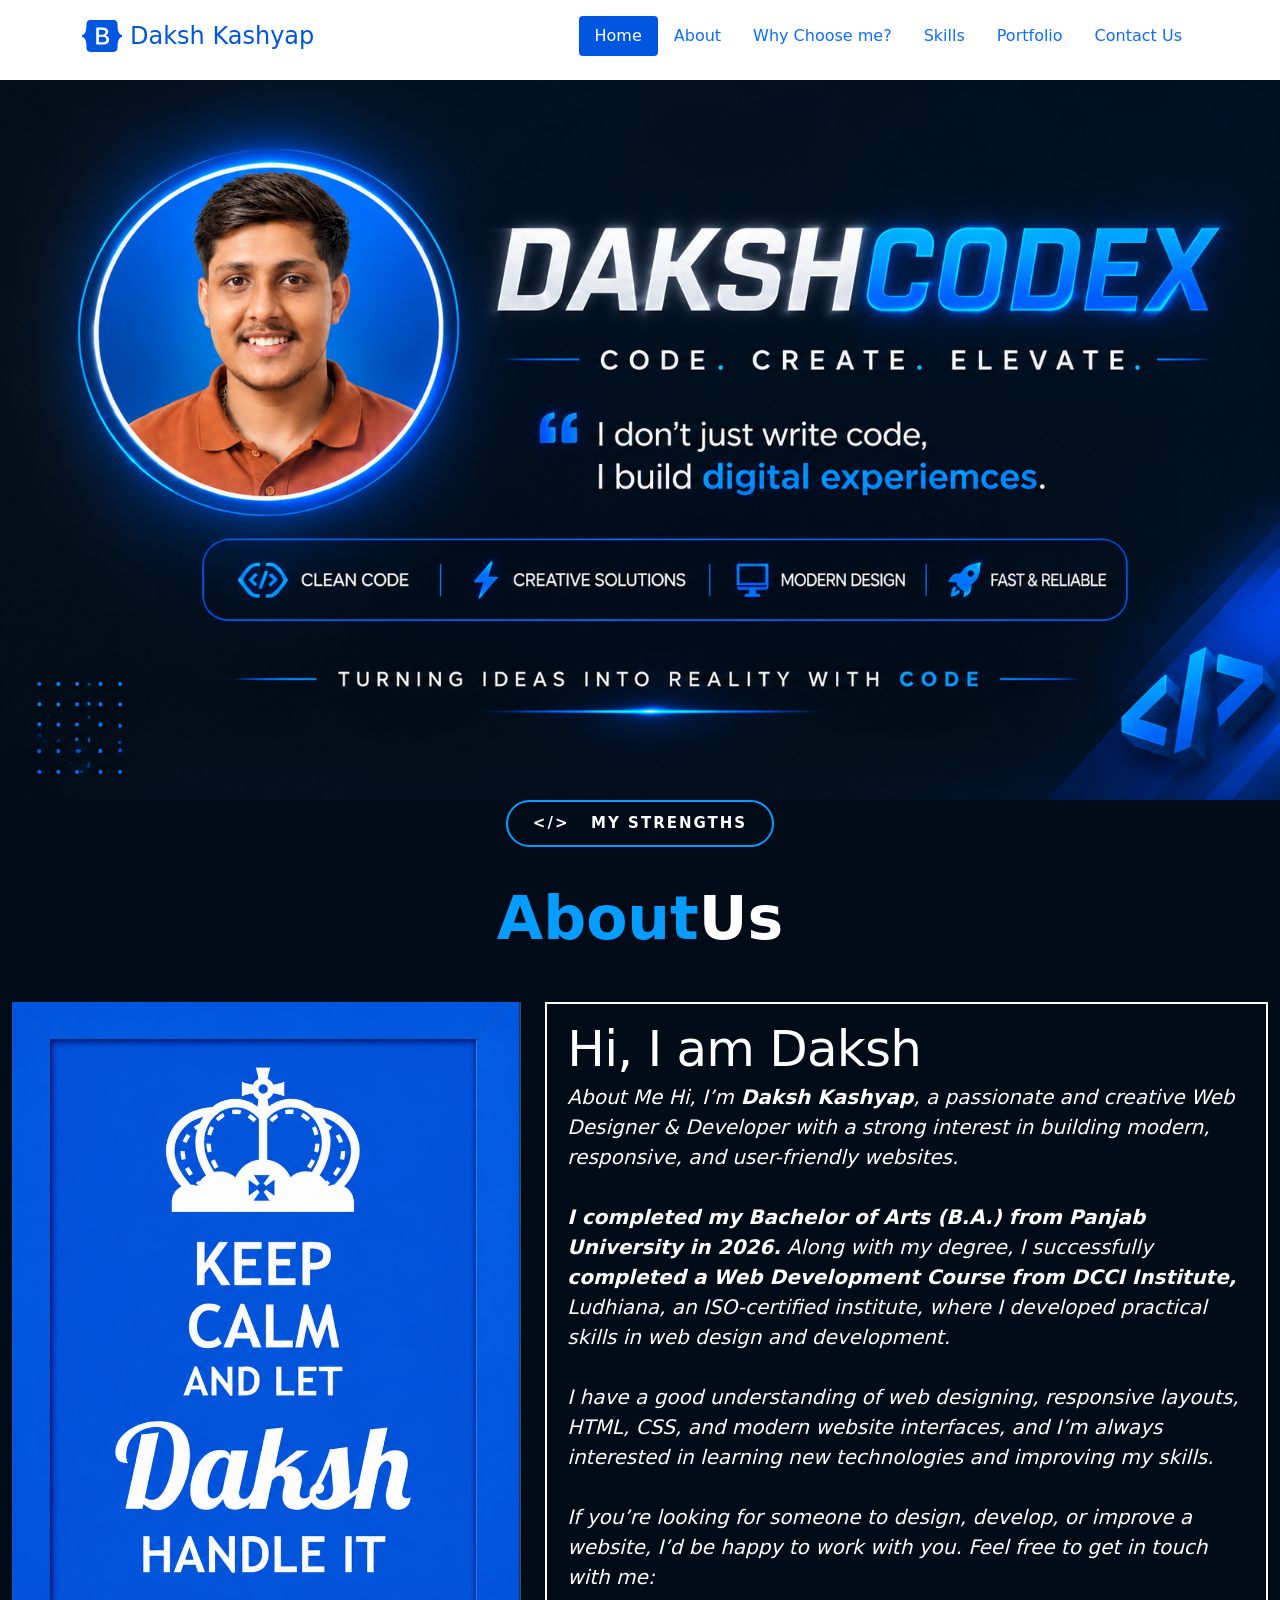
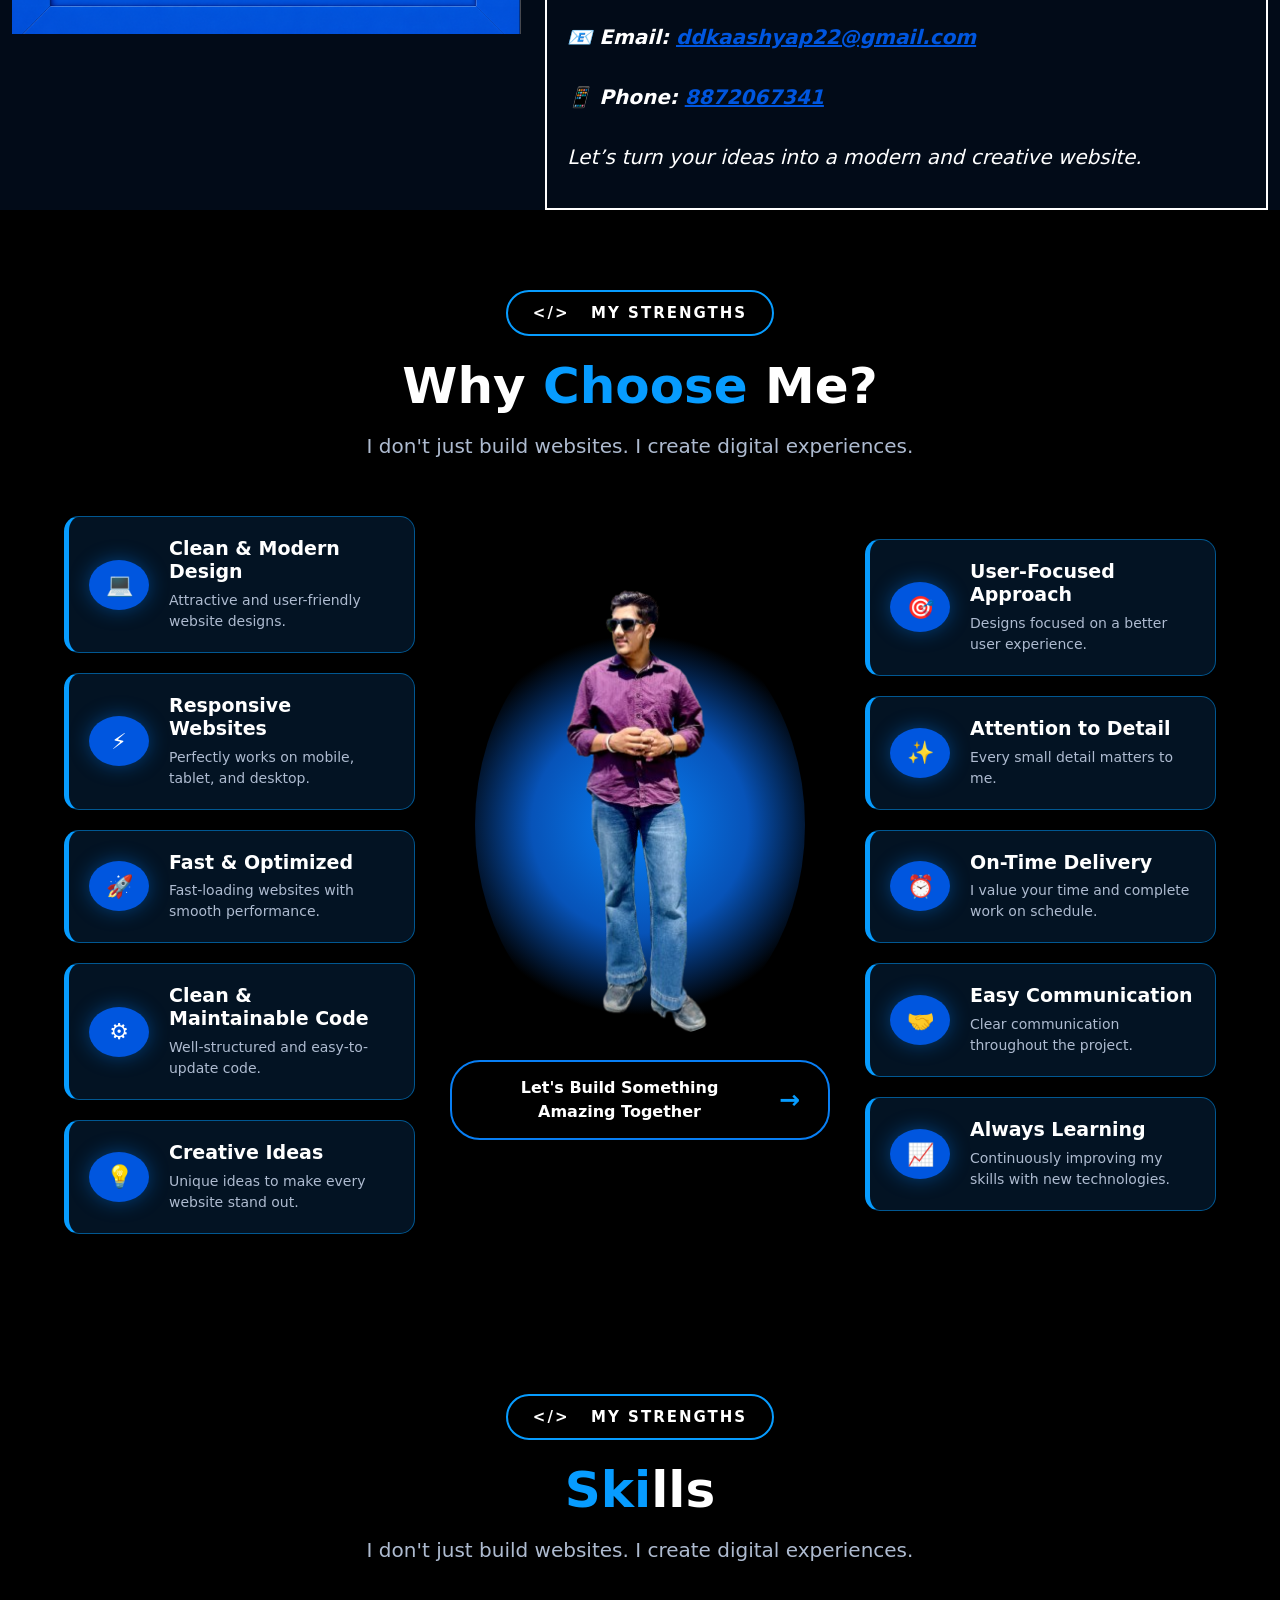
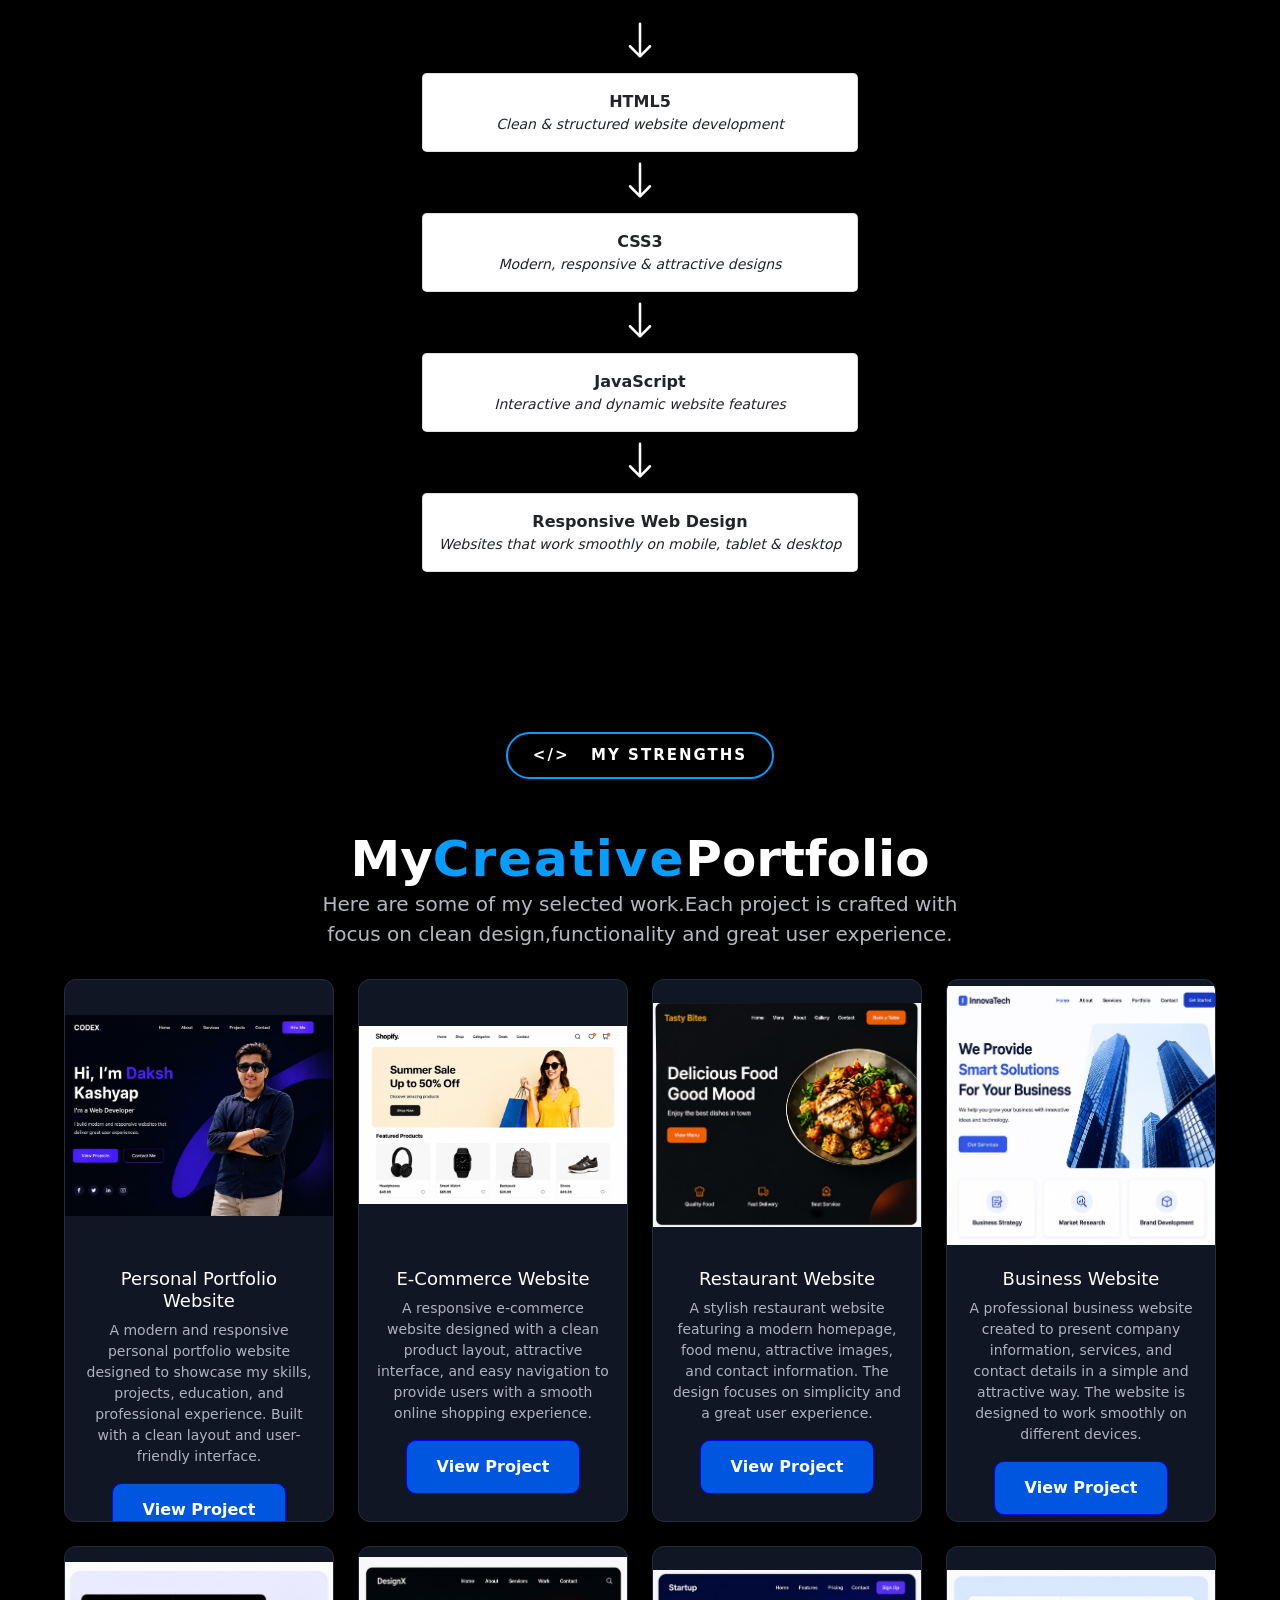
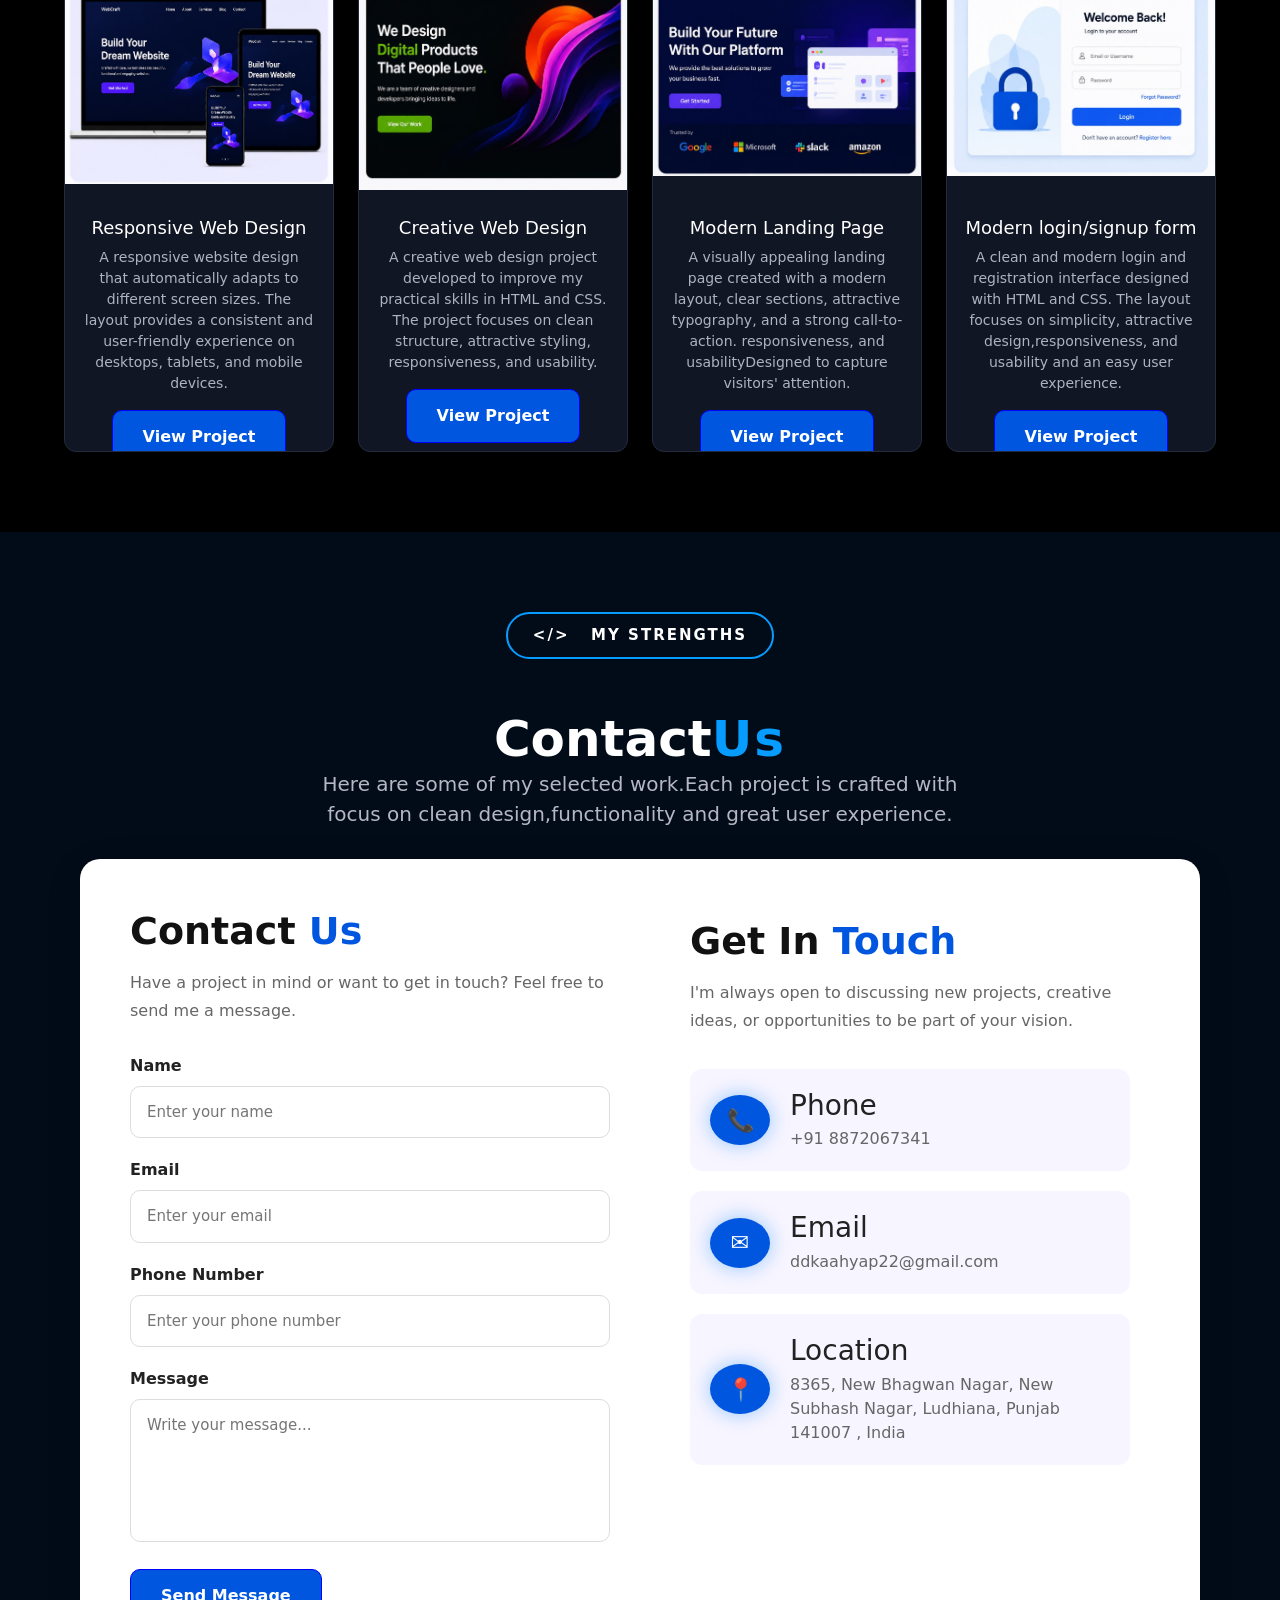
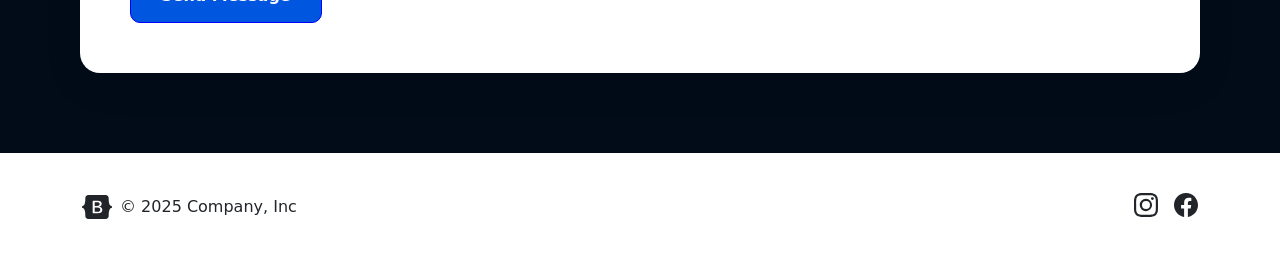
==== commit 6605835f: "version 1.1 version1.1" ====
--- a/index.html
+++ b/index.html
@@ -96,7 +96,7 @@
 	  <div class="container-fluid px-0">
 	 
 	  
-	  <img src="assets/images/dakshweb3.jpg" alt="dk" class="img-fluid">
+	  <img src="assets/images/dkshpic.png" alt="dk" class="img-fluid">
 	  
 	  
 	  </div>
@@ -596,8 +596,33 @@
                   A clean and modern login and registration interface designed with HTML and CSS. The layout focuses on simplicity, attractive design,responsiveness, and usability and an easy user experience.
                   </p>
 				  
-				  <button type="project" class="send-btn">View Project</button>
-				  
+				  
+				  <button type="button" class="send-btn btn btn-primary" data-bs-toggle="modal" data-bs-target="#exampleModal">View Project</button>
+				  
+				  
+				  <!-- Modal -->
+					<div class="modal fade" id="exampleModal" tabindex="-1" aria-labelledby="exampleModalLabel" aria-hidden="true">
+					<div class="modal-dialog">
+					<div class="modal-content">=
+					  <div class="modal-header">
+						<h5 class="modal-title" id="exampleModalLabel">Modern login/signup form</h5>
+						<button type="button" class="btn-close" data-bs-dismiss="modal" aria-label="Close"></button>
+					  </div>
+					  <div class="modal-body">
+					   <img src="assets/images/login.jpeg" alt="dk"><br>
+						 <p>
+                           A clean and modern login and registration interface designed with HTML and CSS. The layout focuses on simplicity, attractive design,responsiveness, and usability and an easy user experience.
+                         </p>
+				  
+					  </div>
+					  <div class="modal-footer">
+						<button type="button" class="btn btn-secondary" data-bs-dismiss="modal">Close</button>
+						<button type="button" class="btn btn-primary">Save changes</button>
+					  </div>
+					</div>
+					</div>
+					</div>
+								  
      
     			 <div class="d-flex justify-content-between align-items-center">
                    
@@ -653,33 +678,51 @@
                 Feel free to send me a message.
             </p>
 
-            <form>
-
-                <div class="input-box">
-                    <label>Name</label>
-                    <input type="text" placeholder="Enter your name" required>
-                </div>
-
-                <div class="input-box">
-                    <label>Email</label>
-                    <input type="email" placeholder="Enter your email" required>
-                </div>
-
-                <div class="input-box">
-                    <label>Phone Number</label>
-                    <input type="tel" placeholder="Enter your phone number" required>
-                </div>
-
-                <div class="input-box">
-                    <label>Message</label>
-                    <textarea placeholder="Write your message..." rows="5" required></textarea>
-                </div>
-
-                <button type="submit" class="send-btn">
-                    Send Message
-                </button>
-
-            </form>
+              <form action="https://docs.google.com/forms/d/e/1FAIpQLSe0E-BBzVwy4s4Ru3QJNjTr3Bp5vMSB1yU3gxflwJy6zlw7PQ/formResponse"
+      method="POST">
+
+				<div class="input-box">
+					<label>Name</label>
+					<input
+						type="text"
+						placeholder="Enter your name"
+						name="entry.2005620554"
+						required>
+				</div>
+
+				<div class="input-box">
+					<label>Email</label>
+					<input
+						type="email"
+						placeholder="Enter your email"
+						name="entry.1045781291"
+						required>
+				</div>
+
+				<div class="input-box">
+					<label>Phone Number</label>
+					<input
+						type="tel"
+						placeholder="Enter your phone number"
+						name="entry.1065046570"
+						required>
+				</div>
+
+				<div class="input-box">
+					<label>Message</label>
+					<textarea
+						placeholder="Write your message..."
+						rows="5"
+						name="entry.1166974658"
+						required></textarea>
+				</div>
+
+				<button type="submit" class="send-btn">
+					Send Message
+				</button>
+
+		    </form>
+
         </div>
 
 
@@ -764,5 +807,9 @@
         </ul>
       </footer>
 	  </div>
+	  <script src="assets/js/bootstrap.bundle.min.js"></script>
+	  
+	
+	  
 </body>
-</html>	  
+</html>	  
--- a/assets/css/style.css
+++ b/assets/css/style.css
@@ -720,10 +720,13 @@
 
     cursor: pointer;
     transition: 0.3s;
+
+    border: 1px solid blue;
 }
 
 .send-btn:hover {
-    background: #531bd4;
+    background: white;
+    color:blue;
     transform: translateY(-2px);
 }
 
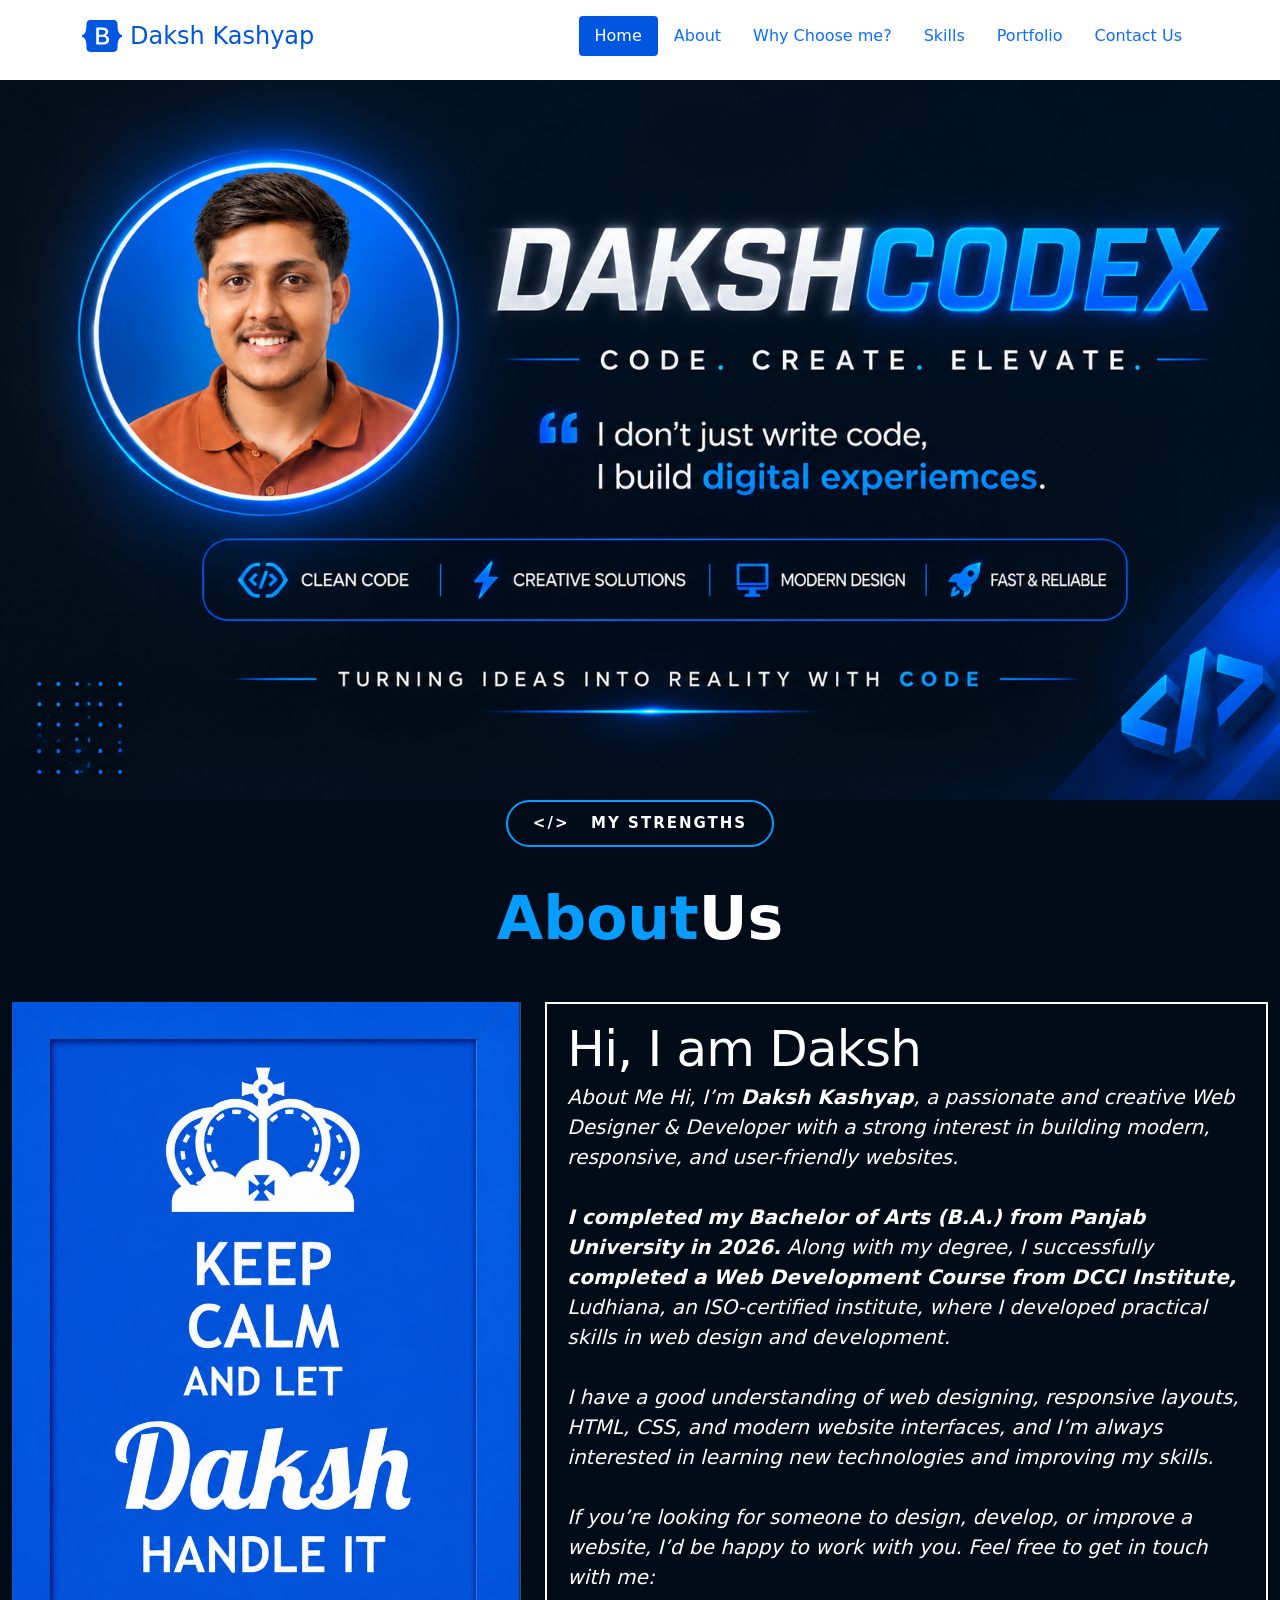
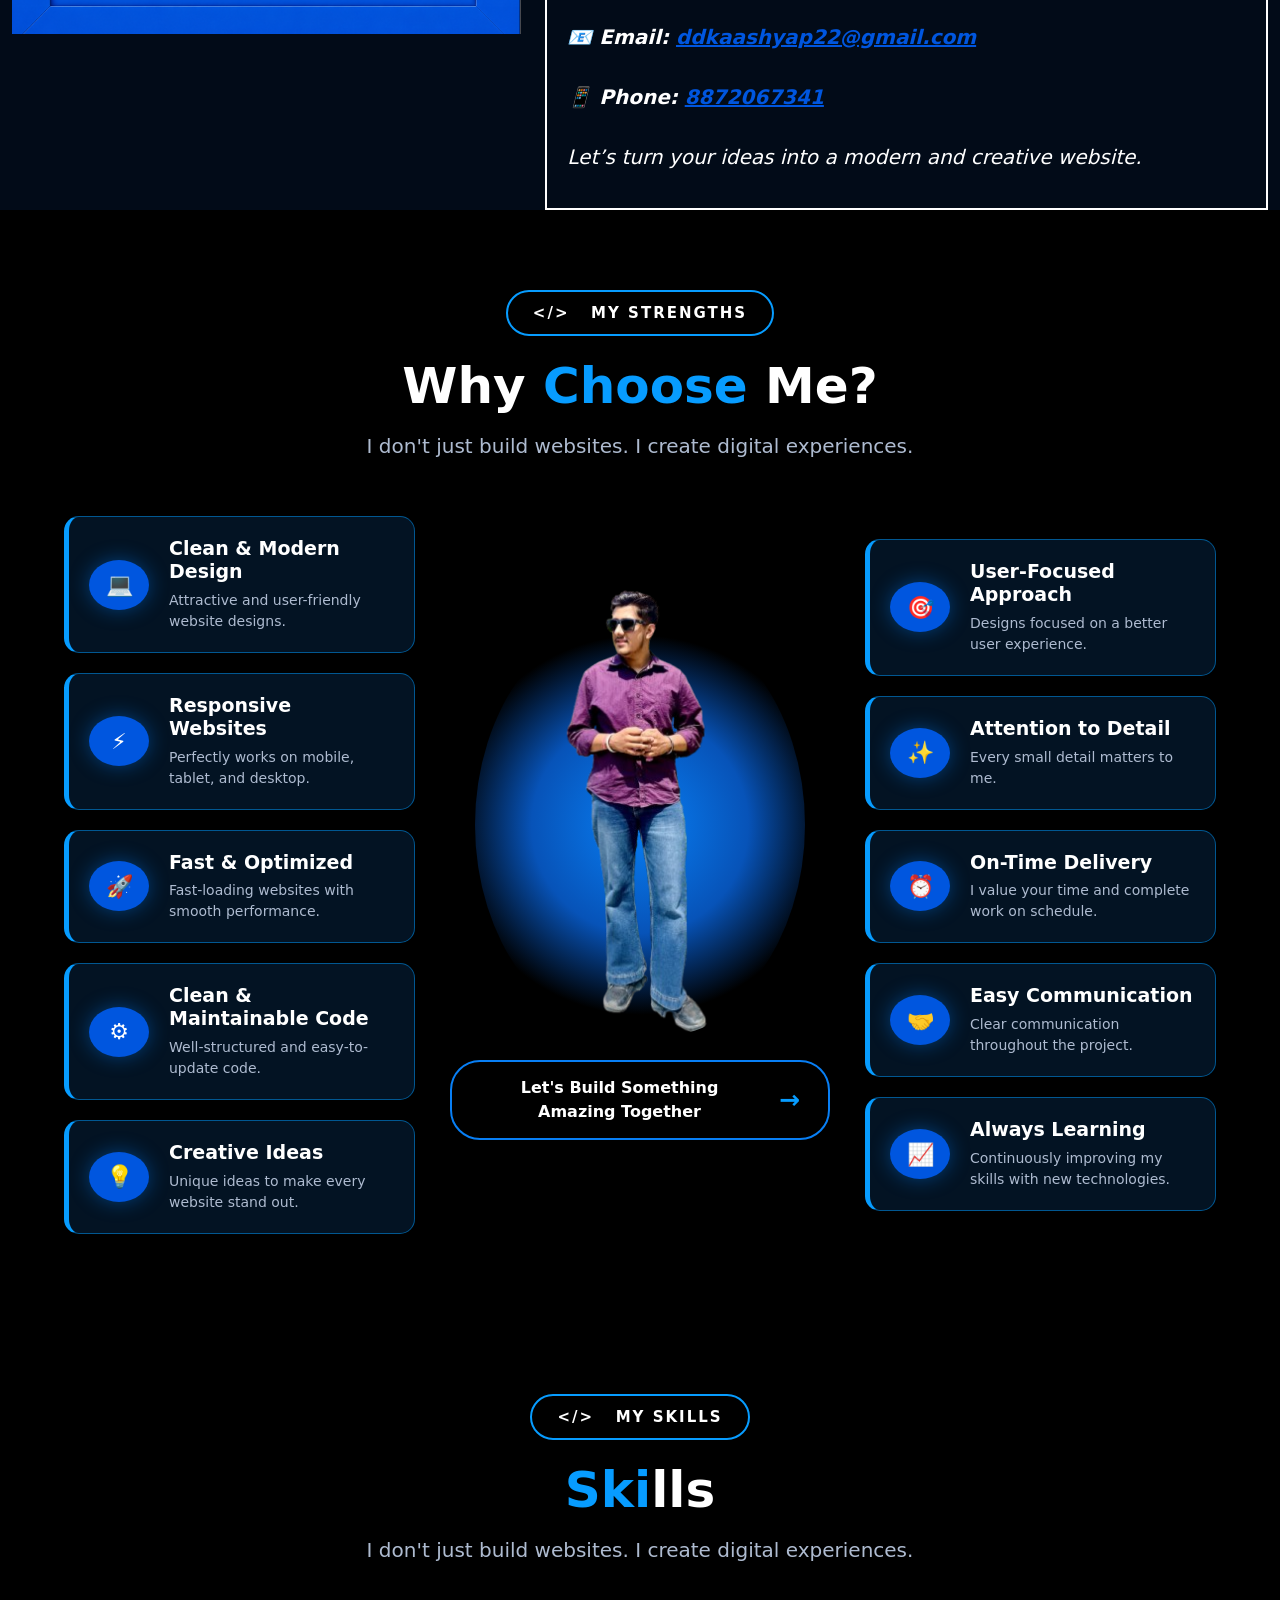
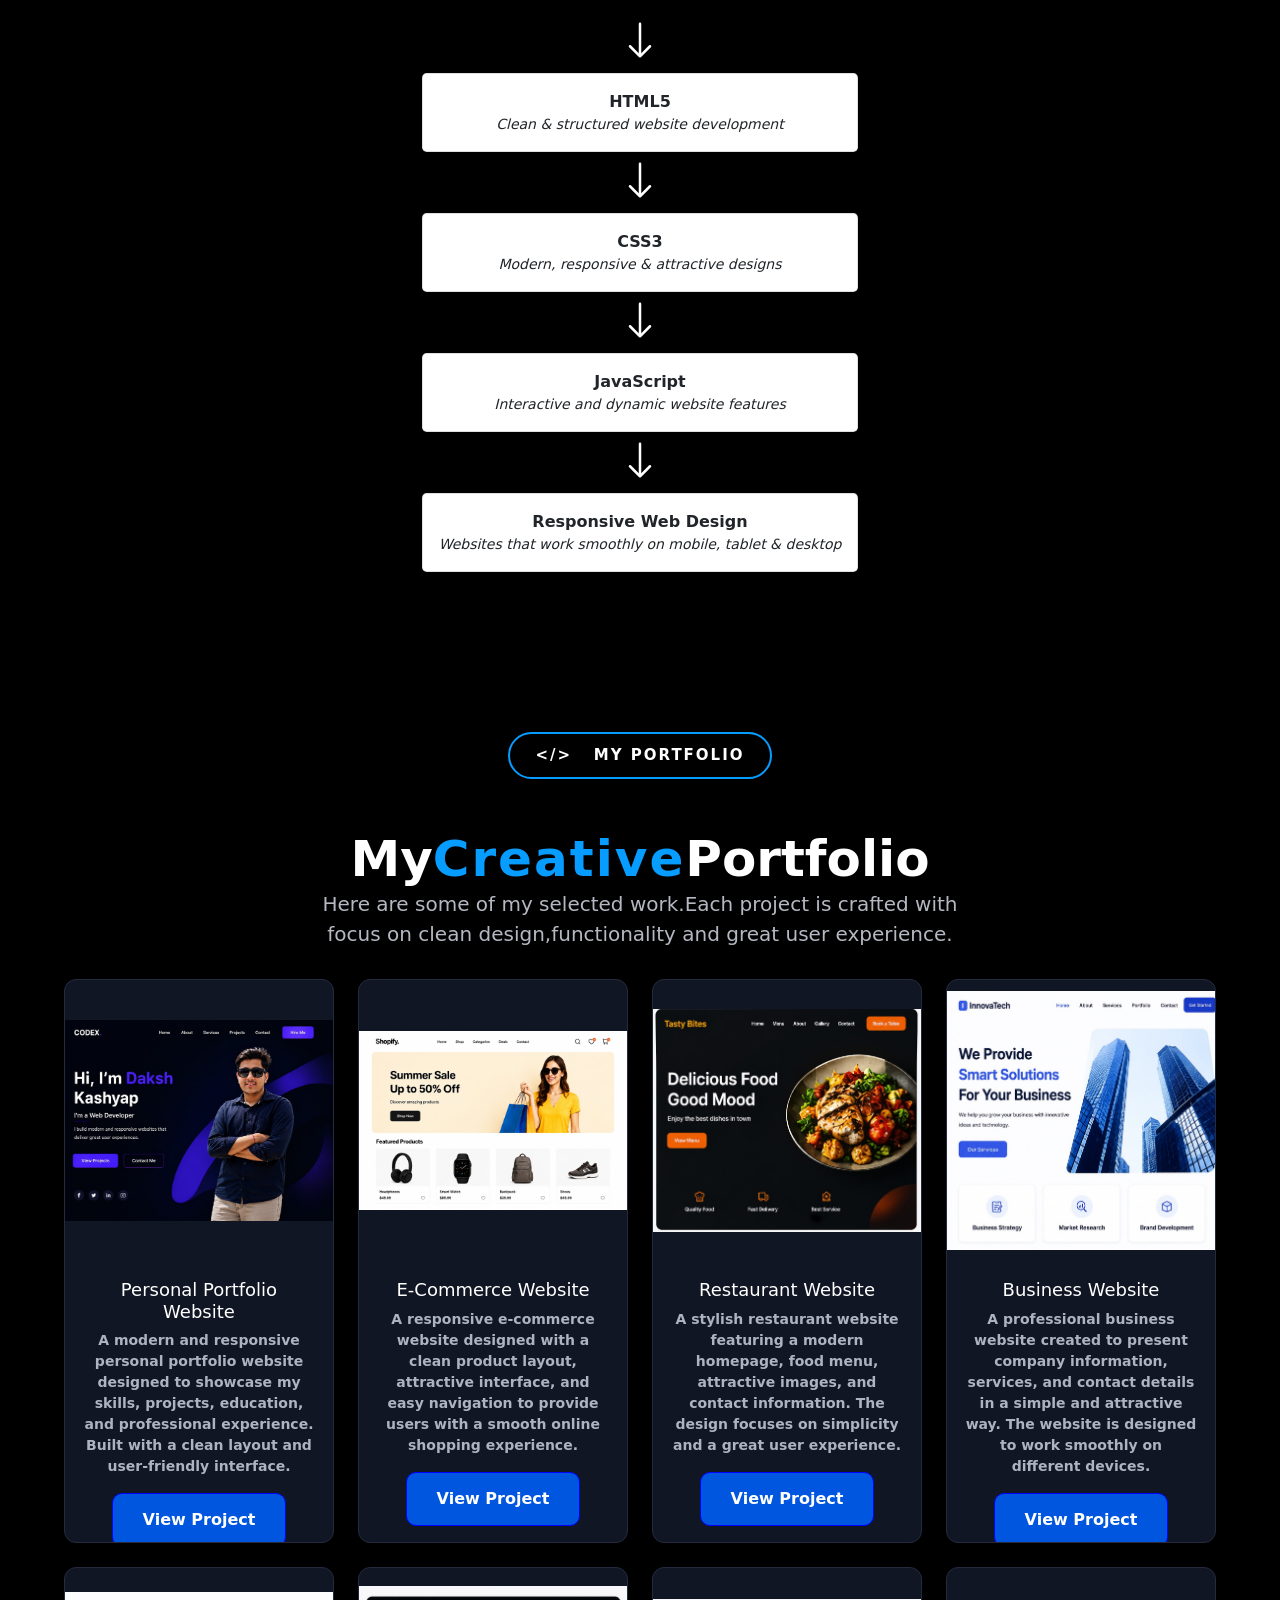
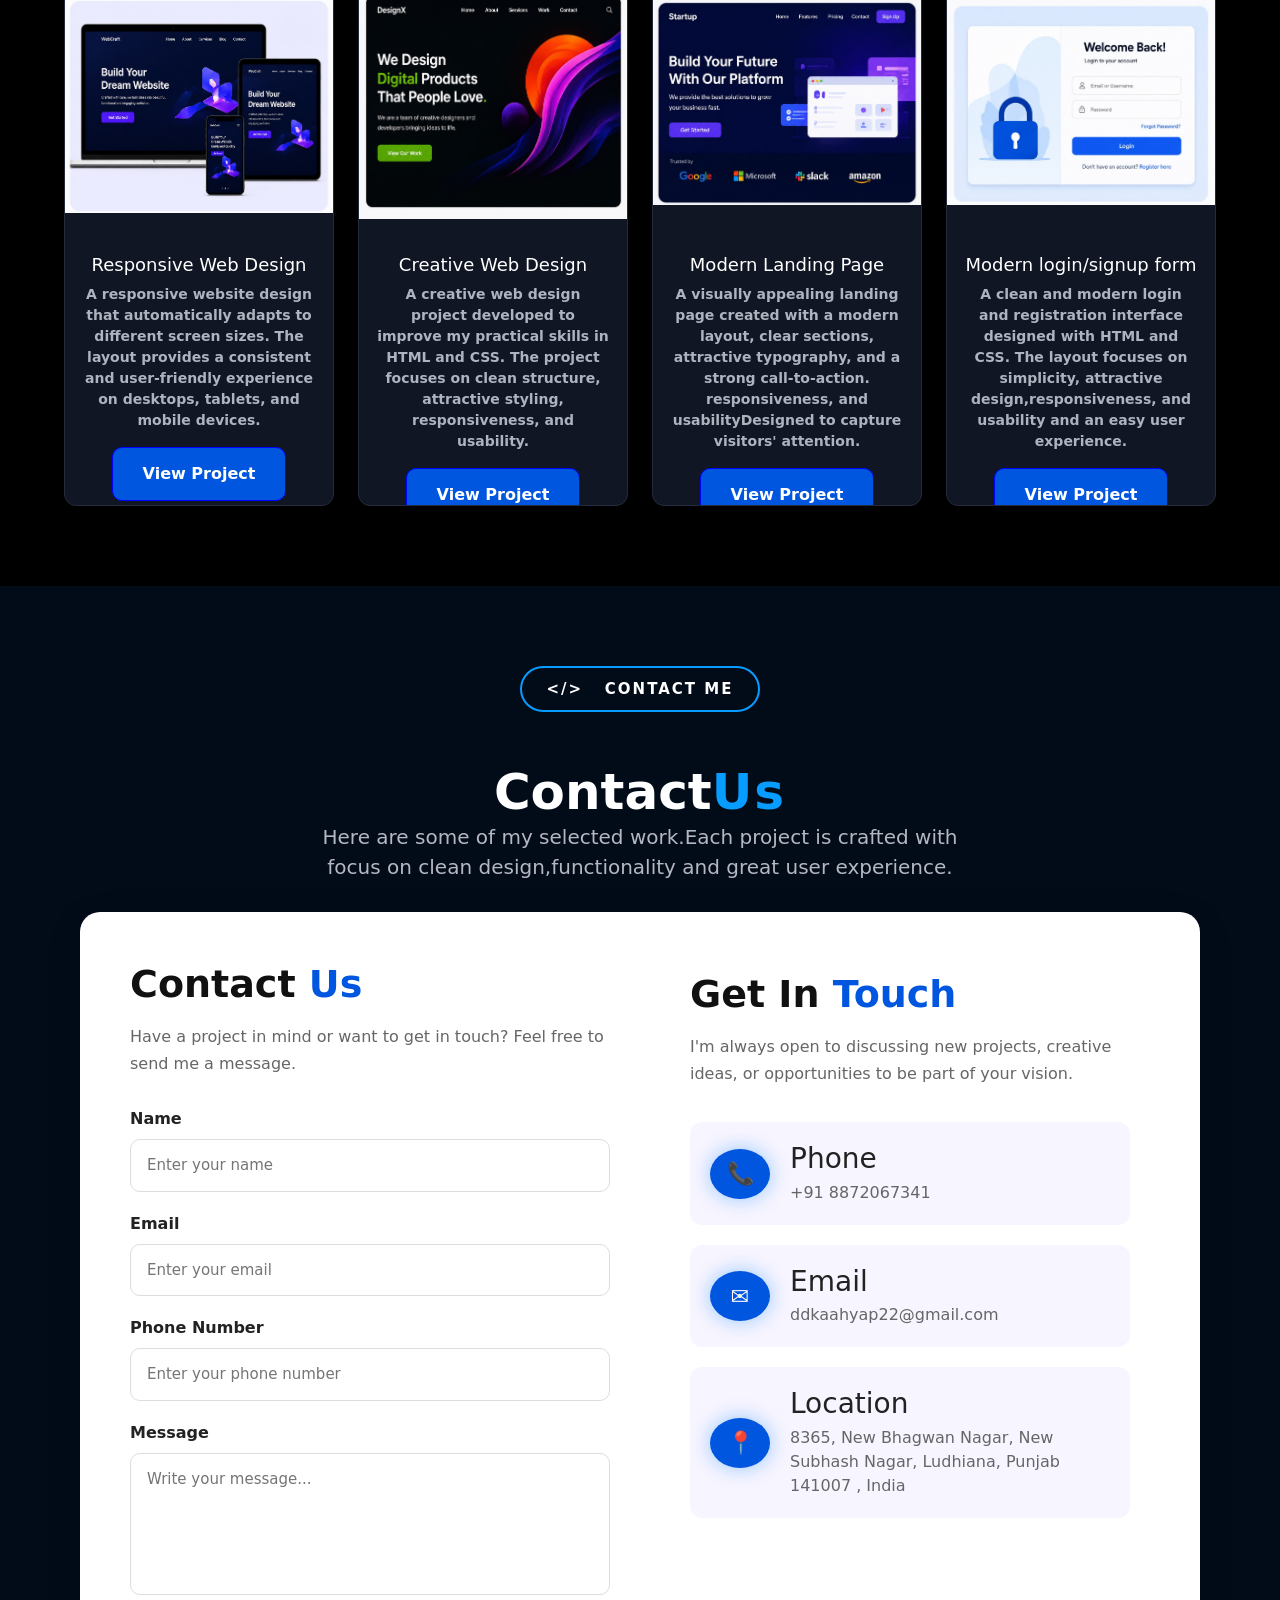
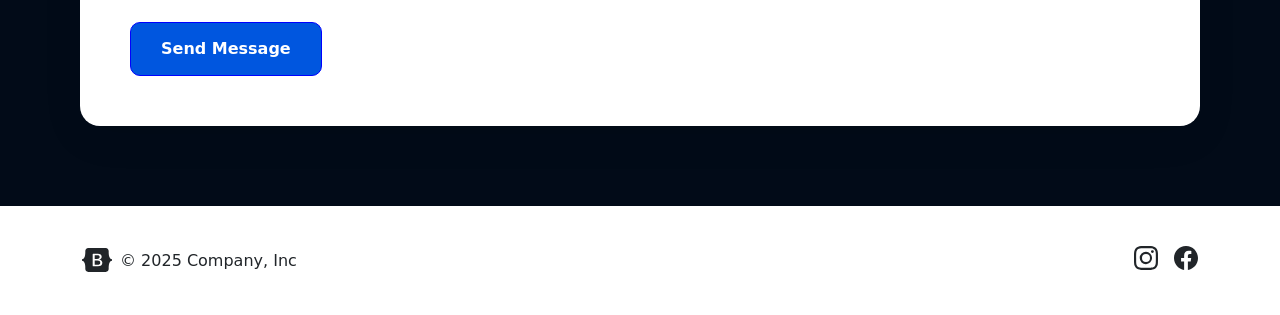
==== commit 4c4aafb3: "version1.2 version 1.2" ====
--- a/index.html
+++ b/index.html
@@ -286,7 +286,7 @@
   <section class="why-choose">
    
    
-   <div class="section-tag">&lt;/&gt; &nbsp; MY STRENGTHS</div>
+   <div class="section-tag">&lt;/&gt; &nbsp; MY SKILLS</div>
 
     <h2><span>Ski</span>lls</h2>
     <p class="subtitle">
@@ -381,7 +381,7 @@
    
     <section class="why-choose" id="portfolio">
 	 
-	  <div class="section-tag">&lt;/&gt; &nbsp; MY STRENGTHS</div>
+	  <div class="section-tag">&lt;/&gt; &nbsp; MY PORTFOLIO</div>
 	
 		
 	  <div class="portfolio-heading">
@@ -400,16 +400,16 @@
 			
               <div class="portfolio-card">
 			  
-                <img src="assets/images/daksh2.jpg" alt="dk">
+               <a href="/portfolio.html"><img src="assets/images/daksh2.jpg" alt="dk"></a>
 				
                 <div class="card-content">
 				
-				<h3>Personal Portfolio Website</h3>
-				
-                  <p>
+				 <a href="/portfolio.html"><h3>Personal Portfolio Website</h3></a>
+				
+                   <a href="/portfolio.html"><p>
                   A modern and responsive personal portfolio website designed to showcase my skills, projects, education, and professional experience. Built with a clean layout and user-friendly interface.
-                  </p>
-			  <button type="project" class="send-btn">View Project</button>
+                  </p></a>
+			  <a href="/portfolio.html"><button type="project" class="send-btn">View Project</button></a>
 				 
 				  
                   <div
@@ -429,17 +429,17 @@
 			
               <div class="portfolio-card">
 			  
-                <img src="assets/images/shopily.jpg" alt="dk">
+             <a href="/portfolio.html"><img src="assets/images/shopily.jpg" alt="dk"></a>
 				
                 <div class="card-content">
 				
-				<h3>E-Commerce Website</h3>
-				
-                  <p>
+				 <a href="/portfolio.html"><h3>E-Commerce Website</h3></a>
+				
+                   <a href="/portfolio.html"><p>
                    A responsive e-commerce website designed with a clean product layout, attractive interface, and easy navigation to provide users with a smooth online shopping experience.
-                  </p>
-				  
-			  <button type="project" class="send-btn">View Project</button>
+                  </p></a>
+				  
+			  <a href="/portfolio.html"><button type="project" class="send-btn">View Project</button></a>
 				  
                   <div
                     class="d-flex justify-content-between align-items-center"
@@ -455,17 +455,17 @@
 			
               <div class="portfolio-card">
 			  
-                <img src="assets/images/food.jpeg" alt="dk">
+              <a href="/portfolio.html"><img src="assets/images/food.jpeg" alt="dk"></a>
 				
                 <div class="card-content">
 				
-				<h3>Restaurant Website</h3>
-				
-                  <p>
+				 <a href="/portfolio.html"><h3>Restaurant Website</h3></a>
+				
+                   <a href="/portfolio.html"><p>
                    A stylish restaurant website featuring a modern homepage, food menu, attractive images, and contact information. The design focuses on simplicity and a great user experience.
-                  </p>
-				  
-				  <button type="project" class="send-btn">View Project</button>
+                  </p></a>
+				  
+				  <a href="/portfolio.html"><button type="project" class="send-btn">View Project</button></a>
 				  
                   <div
                     class="d-flex justify-content-between align-items-center"
@@ -481,17 +481,16 @@
 			
               <div class="portfolio-card">
 			  
-                <img src="assets/images/building.jpeg" alt="dk">
+                <a href="/portfolio.html"><img src="assets/images/building.jpeg" alt="dk"></a>
 				
                 <div class="card-content">
 				
-				<h3>Business Website</h3>
-				
-                  <p>
+				 <a href="/portfolio.html"><h3>Business Website</h3></a>
+				
+                   <a href="/portfolio.html"><p>
                  A professional business website created to present company information, services, and contact details in a simple and attractive way. The website is designed to work smoothly on different devices.
-                  </p>
-				  
-				  <button type="project" class="send-btn">View Project</button>
+                  </p></a>
+				    <a href="/portfolio.html"><button type="project" class="send-btn">View Project</button></a>
 				  
                   <div
                     class="d-flex justify-content-between align-items-center"
@@ -507,17 +506,17 @@
 			
               <div class="portfolio-card">
 			  
-                <img src="assets/images/dreamweb.jpeg" alt="dk">
+                <a href="/portfolio.html"><img src="assets/images/dreamweb.jpeg" alt="dk">
 				
                 <div class="card-content">
 				
-				<h3>Responsive Web Design</h3>
-				
-                  <p>
+				 <a href="/portfolio.html"><h3>Responsive Web Design</h3></a>
+				
+                   <a href="/portfolio.html"><p>
                   A responsive website design that automatically adapts to different screen sizes. The layout provides a consistent and user-friendly experience on desktops, tablets, and mobile devices.
-                  </p>
-				  
-			  <button type="project" class="send-btn">View Project</button>
+                  </p></a>
+				  
+		  <a href="/portfolio.html"><button type="project" class="send-btn">View Project</button></a>
 				  
                   <div
                     class="d-flex justify-content-between align-items-center"
@@ -533,17 +532,17 @@
 			
               <div class="portfolio-card">
 			  
-                <img src="assets/images/designx.jpeg" alt="dk">
+                <a href="/portfolio.html"><img src="assets/images/designx.jpeg" alt="dk"></a>
 				
                 <div class="card-content">
 				
-				<h3>Creative Web Design</h3>
-				
-                  <p>
+				 <a href="/portfolio.html"><h3>Creative Web Design</h3></a>
+				
+                  <a href="/portfolio.html"><p>
                    A creative web design project developed to improve my practical skills in HTML and CSS. The project focuses on clean structure, attractive styling, responsiveness, and usability.
-                  </p>
-				  
-				  <button type="project" class="send-btn">View Project</button>
+                  </p></a>
+				  
+			  <a href="/portfolio.html"><button type="project" class="send-btn">View Project</button></a>
 				  
                   <div
                     class="d-flex justify-content-between align-items-center"
@@ -560,17 +559,17 @@
 			
               <div class="portfolio-card">
 			  
-                <img src="assets/images/startup.jpeg" alt="dk">
+               <a href="/portfolio.html"><img src="assets/images/startup.jpeg" alt="dk"></a>
 				
                 <div class="card-content">
 				
-				<h3>Modern Landing Page</h3>
-				
-                  <p>
+				 <a href="/portfolio.html"><h3>Modern Landing Page</h3></a>
+				
+                   <a href="/portfolio.html"><p>
                    A visually appealing landing page created with a modern layout, clear sections, attractive typography, and a strong call-to-action. responsiveness, and usabilityDesigned to capture visitors' attention.
-                  </p>
-				  
-				  <button type="project" class="send-btn">View Project</button>
+                  </p></a>
+				  
+				  <a href="/portfolio.html"><button type="project" class="send-btn">View Project</button></a>
 				  
                   <div
                     class="d-flex justify-content-between align-items-center"
@@ -586,18 +585,18 @@
 			
               <div class="portfolio-card">
 			  
-                <img src="assets/images/login.jpeg" alt="dk">
+                <a href="/portfolio.html"><img src="assets/images/login.jpeg" alt="dk"></a>
 				
                 <div class="card-content">
 				
-				<h3>Modern login/signup form</h3>
-				
-                  <p>
+				 <a href="/portfolio.html"><h3>Modern login/signup form</h3></a>
+				
+                   <a href="/portfolio.html"><p>
                   A clean and modern login and registration interface designed with HTML and CSS. The layout focuses on simplicity, attractive design,responsiveness, and usability and an easy user experience.
-                  </p>
-				  
-				  
-				  <button type="button" class="send-btn btn btn-primary" data-bs-toggle="modal" data-bs-target="#exampleModal">View Project</button>
+                  </p></a>
+				  
+				  
+				  <a href="/portfolio.html"><button type="project" class="send-btn">View Project</button></a>
 				  
 				  
 				  <!-- Modal -->
@@ -652,7 +651,7 @@
 
 	
 
-   <div class="section-tag">&lt;/&gt; &nbsp; MY STRENGTHS</div>
+   <div class="section-tag">&lt;/&gt; &nbsp; CONTACT ME</div>
 	
 		
 	  <div class="portfolio-heading">
--- a/assets/css/style.css
+++ b/assets/css/style.css
@@ -612,7 +612,7 @@
 
 .card-content a{
 	
-	color: #4d7cff;
+	color: white;
 	text-decoration:none;
 	font-weight:bold;
 }
@@ -724,7 +724,8 @@
     border: 1px solid blue;
 }
 
-.send-btn:hover {
+.send-btn:hover  ,
+.send-btn a:hover  {
     background: white;
     color:blue;
     transform: translateY(-2px);
